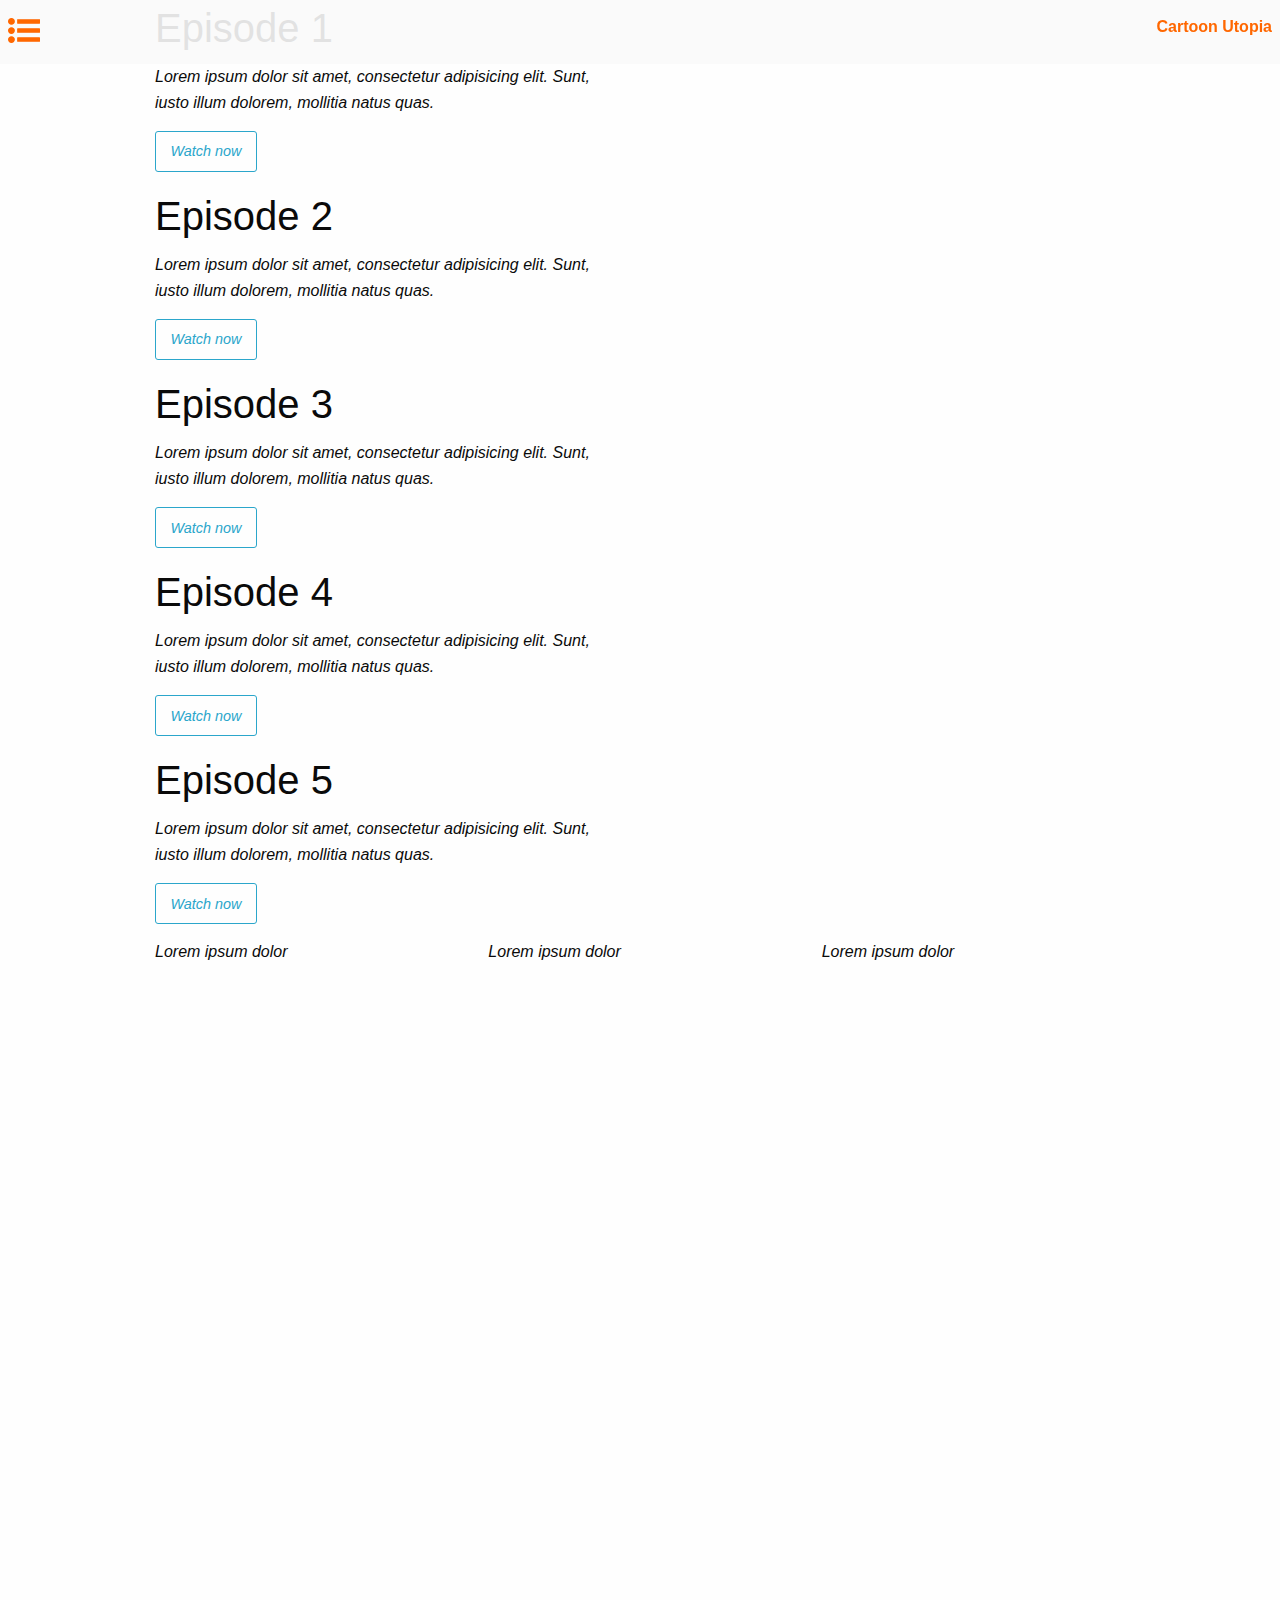
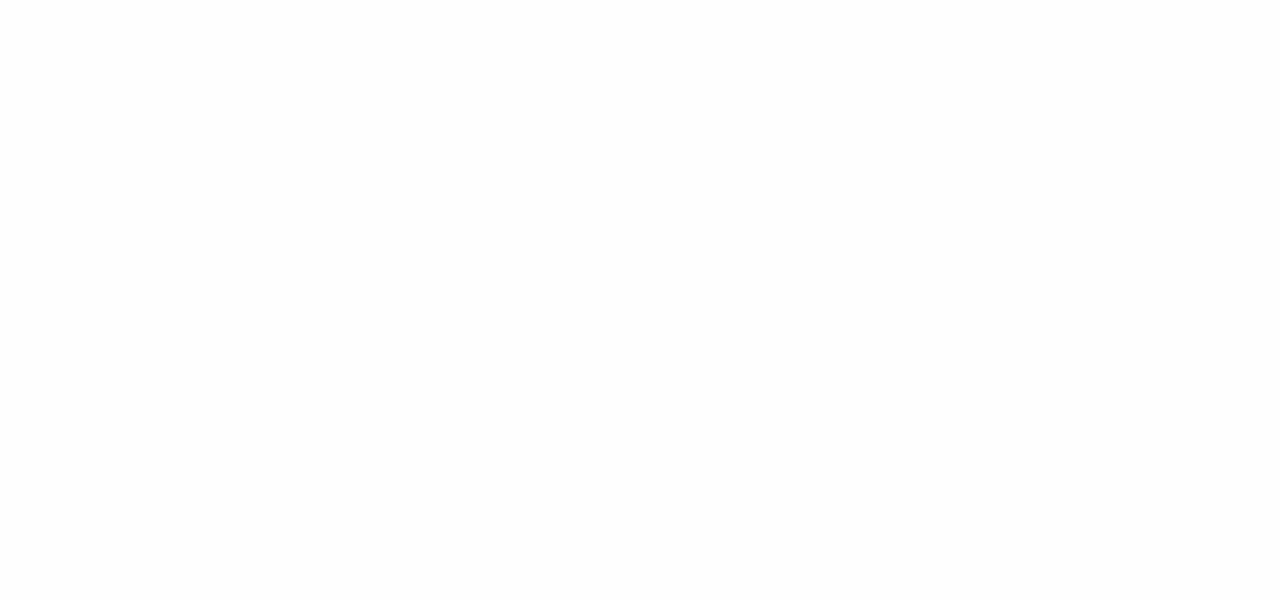
==== rockos-episodes.html @ d08cc119 "Initial Commit of all the files for project" ====
<!doctype html>
<html class="no-js" lang="en" dir="ltr">
  <head>
    <meta charset="utf-8">
    <meta http-equiv="x-ua-compatible" content="ie=edge">
    <meta name="viewport" content="width=device-width, initial-scale=1.0">
    <title>PETE & PETE</title>
    <link rel="stylesheet" href="css/foundation.css">
    <link rel="stylesheet" href="css/app.css">
    <link rel="stylesheet" href="css/home-styles.css">
    <link href="https://maxcdn.bootstrapcdn.com/font-awesome/4.7.0/css/font-awesome.min.css" rel="stylesheet" integrity="sha384-wvfXpqpZZVQGK6TAh5PVlGOfQNHSoD2xbE+QkPxCAFlNEevoEH3Sl0sibVcOQVnN" crossorigin="anonymous">
  </head>
  <div class="title-bar">
        <div class="title-bar-left">
          <!-- <button type="button" class="button" data-toggle="offCanvasLeft1">Open Left</button> -->
          <!-- <button class="menu-icon" type="button" data-transition="push" data-open="offCanvas"></button> -->
          <i class="fa fa-list-ul fa-2x" type="button" data-transition="push" data-open="offCanvas" aria-hidden="true"></i>
          <span class="title-bar-title pull-right">Cartoon Utopia</span>
        </div>
    </div>
    <!-- end of title bar -->
    <div class="off-canvas position-left" id="offCanvas" data-transition="push" data-off-canvas>
      <!-- Your menu or Off-canvas content goes here -->
      <button class="close-button" aria-label="Close menu" type="button" data-close>
      <span aria-hidden="true">&times;</span>
    </button>
      <ul class="vertical dropdown menu" id="off-menu" data-dropdown-menu>
        <li><a href="index.html">HOME<i class="material-icons"</i></a></li>
         <hr>
          <li><a href="games.html">GAMES<i class="material-icons"</i></a></li>
         <hr>
          <li><a href="episodes.html">EPISODES<i class="material-icons"></i></a></li>
          <hr>
          <li><a href="radio.html">RADIO<i class="material-icons"></i></a></li>
          <hr>
          <li><a href="cool-stuff.html">COOL STUFF<i class="material-icons"></i></a></li>
      </ul>
    </div>
    <!--  end off off nav info -->
    <section class="row">
      <div class="row small-12 medium-12 large-12 column">
        <div class="small-12 medium-6 large-6 column">
          <h2>Episode 1</h2>
          <p>Lorem ipsum dolor sit amet, consectetur adipisicing elit. Sunt, iusto illum dolorem, mollitia natus quas.</p>
          <a href="about.html" class="hollow button">Watch now</a>
        </div>
        <div class="small-12 medium-6 large-6 pull-right column">
          <img src="http://via.placeholder.com/2600x800" alt="">
        </div>
      </div>
    </section>
<!-- end of episode section -->
<section class="row">
  <div class="row small-12 medium-12 large-12 column">
    <div class="small-12 medium-6 large-6 column">
      <h2>Episode 2</h2>
      <p>Lorem ipsum dolor sit amet, consectetur adipisicing elit. Sunt, iusto illum dolorem, mollitia natus quas.</p>
      <a href="about.html" class="hollow button">Watch now</a>
    </div>
    <div class="small-12 medium-6 large-6 pull-right column">
      <img src="http://via.placeholder.com/2600x800" alt="">
    </div>
  </div>
</section>
<!-- end of episode section -->
<section class="row">
  <div class="row small-12 medium-12 large-12 column">
    <div class="small-12 medium-6 large-6 column">
      <h2>Episode 3</h2>
      <p>Lorem ipsum dolor sit amet, consectetur adipisicing elit. Sunt, iusto illum dolorem, mollitia natus quas.</p>
      <a href="about.html" class="hollow button">Watch now</a>
    </div>
    <div class="small-12 medium-6 large-6 pull-right column">
      <img src="http://via.placeholder.com/2600x800" alt="">
    </div>
  </div>
</section>
<!-- end of episode section -->
<section class="row">
  <div class="row small-12 medium-12 large-12 column">
    <div class="small-12 medium-6 large-6 column">
      <h2>Episode 4</h2>
      <p>Lorem ipsum dolor sit amet, consectetur adipisicing elit. Sunt, iusto illum dolorem, mollitia natus quas.</p>
      <a href="about.html" class="hollow button">Watch now</a>
    </div>
    <div class="small-12 medium-6 large-6 pull-right column">
      <img src="http://via.placeholder.com/2600x800" alt="">
    </div>
  </div>
</section>
<!-- end of episode section -->
<section class="row">
  <div class="row small-12 medium-12 large-12 column">
    <div class="small-12 medium-6 large-6 column">
      <h2>Episode 5</h2>
      <p>Lorem ipsum dolor sit amet, consectetur adipisicing elit. Sunt, iusto illum dolorem, mollitia natus quas.</p>
      <a href="about.html" class="hollow button">Watch now</a>
    </div>
    <div class="small-12 medium-6 large-6 pull-right column">
      <img src="http://via.placeholder.com/2600x800" alt="">
    </div>
  </div>
</section>
<!-- end of episode section -->


  <div class="row">
    <div class="small-12 large-4 columns column-block ">Lorem ipsum dolor</div>
    <div class="small-12 large-4 columns column-block ">Lorem ipsum dolor</div>
    <div class="small-12 large-4 columns column-block ">Lorem ipsum dolor</div>
    </div>

    <!-- end of footer -->

    <script src="js/vendor/jquery.js"></script>
    <script src="js/vendor/what-input.js"></script>
    <script src="js/vendor/foundation.js"></script>
    <script src="js/app.js"></script>
  </body>
</html>
---- css/app.css ----
body {

min-height: 2500px;
}

.title-bar {

  height: 4rem;
  width: 100%;
  color: #ff6700;
  position: fixed;
  background-color: rgba(250, 250, 250, 0.9);
  margin-bottom: 2rem;
  z-index: 9542365657685;
}
---- css/home-styles.css ----
body {

  min-height: 2200px;

  /*-------type styles---------*/
    /* color: #ff6700;   */



  /*-------type styles---------*/
}

.introduction-banner {

    margin-left: auto;
    padding-top: 3rem;
    margin-right: auto;
    margin-top: auto;
    min-width: 100%;
    z-index: -3;
    background-size: cover;
    width: 100%;
    height: inherit;
}

.intro-banner-text {

    color: #ffffff;
    z-index: 1000;
    margin-top: -25rem;
    margin-left: 3rem;
    margin-bottom: auto;
    height: inherit;
    width: 100%;
    font-family: 'Hind', sans-serif;
    font-size: 10rem;
    line-height: 8rem;

}

.rock-img {

  display: inline-block;
  vertical-align: middle;
  max-width: 100%;
  height: auto;

}
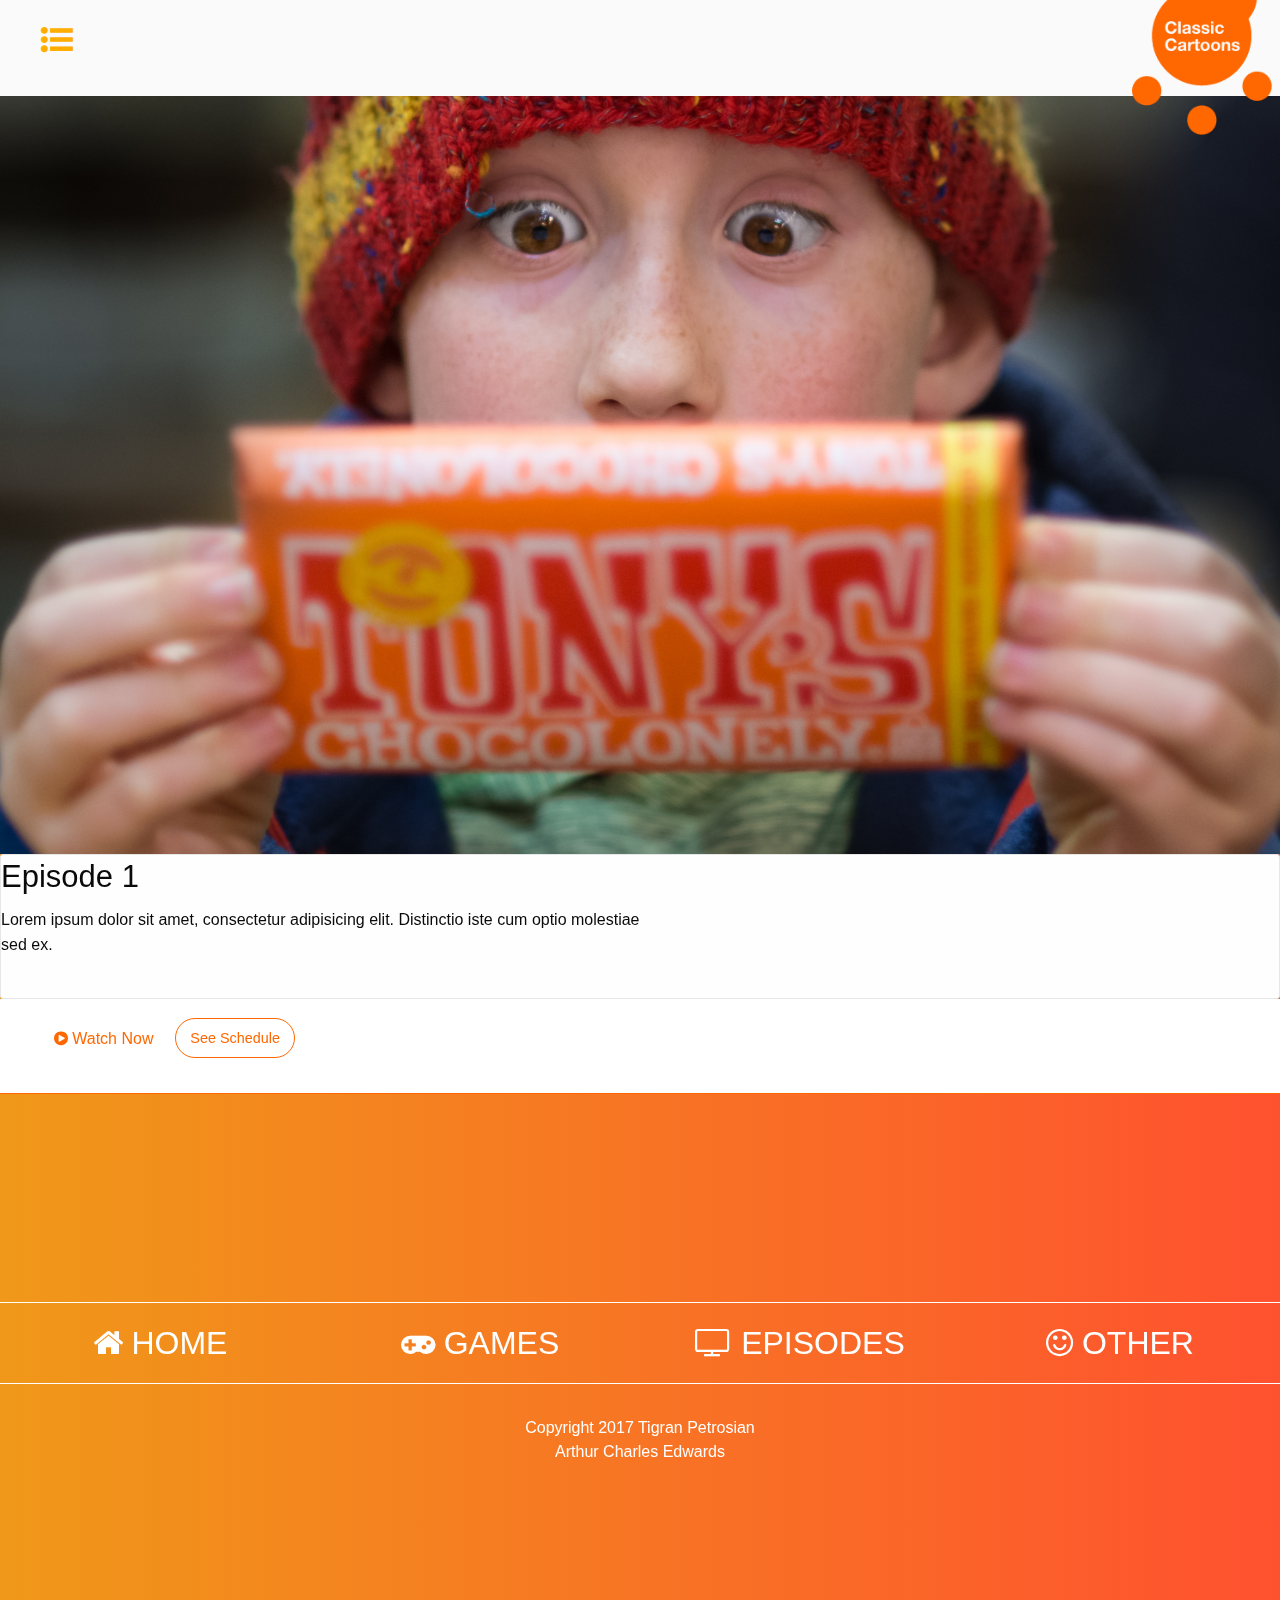
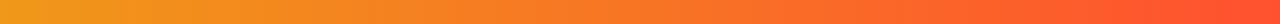
==== commit 54d199f6: "Added Animations and espisode page started" ====
--- a/rockos-episodes.html
+++ b/rockos-episodes.html
@@ -1,120 +1,85 @@
 <!doctype html>
 <html class="no-js" lang="en" dir="ltr">
-  <head>
-    <meta charset="utf-8">
-    <meta http-equiv="x-ua-compatible" content="ie=edge">
-    <meta name="viewport" content="width=device-width, initial-scale=1.0">
-    <title>PETE & PETE</title>
-    <link rel="stylesheet" href="css/foundation.css">
-    <link rel="stylesheet" href="css/app.css">
-    <link rel="stylesheet" href="css/home-styles.css">
-    <link href="https://maxcdn.bootstrapcdn.com/font-awesome/4.7.0/css/font-awesome.min.css" rel="stylesheet" integrity="sha384-wvfXpqpZZVQGK6TAh5PVlGOfQNHSoD2xbE+QkPxCAFlNEevoEH3Sl0sibVcOQVnN" crossorigin="anonymous">
-  </head>
-  <div class="title-bar">
-        <div class="title-bar-left">
-          <!-- <button type="button" class="button" data-toggle="offCanvasLeft1">Open Left</button> -->
-          <!-- <button class="menu-icon" type="button" data-transition="push" data-open="offCanvas"></button> -->
-          <i class="fa fa-list-ul fa-2x" type="button" data-transition="push" data-open="offCanvas" aria-hidden="true"></i>
-          <span class="title-bar-title pull-right">Cartoon Utopia</span>
-        </div>
-    </div>
-    <!-- end of title bar -->
-    <div class="off-canvas position-left" id="offCanvas" data-transition="push" data-off-canvas>
+   <head>
+      <meta charset="utf-8">
+      <meta http-equiv="x-ua-compatible" content="ie=edge">
+      <meta name="viewport" content="width=device-width, initial-scale=1.0">
+      <title>PETE & PETE</title>
+      <link rel="stylesheet" href="css/foundation.css">
+      <link rel="stylesheet" href="css/animate.css">
+      <link rel="stylesheet" href="css/app.css">
+      <link rel="stylesheet" href="css/home-styles.css">
+      <link href="https://maxcdn.bootstrapcdn.com/font-awesome/4.7.0/css/font-awesome.min.css" rel="stylesheet" integrity="sha384-wvfXpqpZZVQGK6TAh5PVlGOfQNHSoD2xbE+QkPxCAFlNEevoEH3Sl0sibVcOQVnN" crossorigin="anonymous">
+      <link href="https://fonts.googleapis.com/css?family=Hind:700" rel="stylesheet">
+   </head>
+   <div class="title-bar">
+      <div class="title-bar-left">
+         <i class="fa fa-list-ul menu-logo warning button clear fa-2x" value="button" data-transition="push" data-open="offCanvas" aria-hidden="true"></i>
+
+      </div>
+      <div class="title-bar-right">
+         <span class="title-bar-title float-right"><img class="logo-style" src="img/cartoon-logo-orange.png" alt=""></span>
+      </div>
+   </div>
+   <!-- end of title bar -->
+   <div class="off-canvas position-left off-index" id="offCanvas" data-transition="push" data-off-canvas>
       <!-- Your menu or Off-canvas content goes here -->
       <button class="close-button" aria-label="Close menu" type="button" data-close>
       <span aria-hidden="true">&times;</span>
-    </button>
+      </button>
       <ul class="vertical dropdown menu" id="off-menu" data-dropdown-menu>
-        <li><a href="index.html">HOME<i class="material-icons"</i></a></li>
-         <hr>
-          <li><a href="games.html">GAMES<i class="material-icons"</i></a></li>
-         <hr>
-          <li><a href="episodes.html">EPISODES<i class="material-icons"></i></a></li>
-          <hr>
-          <li><a href="radio.html">RADIO<i class="material-icons"></i></a></li>
-          <hr>
-          <li><a href="cool-stuff.html">COOL STUFF<i class="material-icons"></i></a></li>
+        <li class="offnav-link-styles"><img class="" src="img/cartoon-logo-orange.png" alt=""></li>
+        <br>
+         <li class="offnav-link-styles"><a href="index.html" class="offnav-link-styles"><i class="fa fa-home fa-2x" aria-hidden="true"></i>&nbsp HOME</a></li>
+         <br>
+         <li class="offnav-link-styles"><a href="games.html" class="offnav-link-styles"><i class="fa fa-gamepad fa-2x" aria-hidden="true"></i>&nbsp GAMES</a></li>
+         <br>
+         <li class="offnav-link-styles"><a href="episodes.html" class="offnav-link-styles"> <i class="fa fa-television fa-2x" aria-hidden="true"></i>&nbsp EPISODES</a></li>
+         <br>
+         <li class="offnav-link-styles"><a href="radio.html" class="offnav-link-styles"><i class="fa fa-headphones fa-2x" aria-hidden="true"></i>&nbsp RADIO</a></li>
+         <br>
+         <li class="offnav-link-styles"><a href="cool-stuff.html" class="offnav-link-styles"><i class="fa fa-smile-o fa-2x" aria-hidden="true"></i>&nbsp COOL STUFF</a></li>
       </ul>
-    </div>
-    <!--  end off off nav info -->
-    <section class="row">
-      <div class="row small-12 medium-12 large-12 column">
-        <div class="small-12 medium-6 large-6 column">
-          <h2>Episode 1</h2>
-          <p>Lorem ipsum dolor sit amet, consectetur adipisicing elit. Sunt, iusto illum dolorem, mollitia natus quas.</p>
-          <a href="about.html" class="hollow button">Watch now</a>
+   </div>
+   <!--  end off off nav info -->
+   <div class="off-canvas-content" data-off-canvas-content>
+    <div class="small-12 medium-12 large-12">
+        <img src="img/pete-wright-185399.jpg" alt="">
+    </div><!-- end of  banner -->
+
+    <div class="small-12 medium-12 large-12 card">
+        <div class="small-12 medium-6 large-6">
+           <h3>Episode 1</h3>
+           <p>Lorem ipsum dolor sit amet, consectetur adipisicing elit. Distinctio iste cum optio molestiae sed ex.</p>
+        </div><!-- Actions -->
+        <div class="small-12 medium-6 large-6">
+          <img src="" alt="">
         </div>
-        <div class="small-12 medium-6 large-6 pull-right column">
-          <img src="http://via.placeholder.com/2600x800" alt="">
-        </div>
+    </div><!-- end of  banner -->
+    <div class="small-12 medium-12 large-12 card-section card-action-styles">
+      <div class="button-placement">
+        <a href="about.html" class="button clear secondary" id="orange-btn-styles"><i class="fa fa-play-circle" aria-hidden="true"></i> Watch Now</a>
+        <a href="about.html" class="hollow button" id="outline-schedule-style">See Schedule</a>
       </div>
-    </section>
-<!-- end of episode section -->
-<section class="row">
-  <div class="row small-12 medium-12 large-12 column">
-    <div class="small-12 medium-6 large-6 column">
-      <h2>Episode 2</h2>
-      <p>Lorem ipsum dolor sit amet, consectetur adipisicing elit. Sunt, iusto illum dolorem, mollitia natus quas.</p>
-      <a href="about.html" class="hollow button">Watch now</a>
-    </div>
-    <div class="small-12 medium-6 large-6 pull-right column">
-      <img src="http://via.placeholder.com/2600x800" alt="">
-    </div>
-  </div>
-</section>
-<!-- end of episode section -->
-<section class="row">
-  <div class="row small-12 medium-12 large-12 column">
-    <div class="small-12 medium-6 large-6 column">
-      <h2>Episode 3</h2>
-      <p>Lorem ipsum dolor sit amet, consectetur adipisicing elit. Sunt, iusto illum dolorem, mollitia natus quas.</p>
-      <a href="about.html" class="hollow button">Watch now</a>
-    </div>
-    <div class="small-12 medium-6 large-6 pull-right column">
-      <img src="http://via.placeholder.com/2600x800" alt="">
-    </div>
-  </div>
-</section>
-<!-- end of episode section -->
-<section class="row">
-  <div class="row small-12 medium-12 large-12 column">
-    <div class="small-12 medium-6 large-6 column">
-      <h2>Episode 4</h2>
-      <p>Lorem ipsum dolor sit amet, consectetur adipisicing elit. Sunt, iusto illum dolorem, mollitia natus quas.</p>
-      <a href="about.html" class="hollow button">Watch now</a>
-    </div>
-    <div class="small-12 medium-6 large-6 pull-right column">
-      <img src="http://via.placeholder.com/2600x800" alt="">
-    </div>
-  </div>
-</section>
-<!-- end of episode section -->
-<section class="row">
-  <div class="row small-12 medium-12 large-12 column">
-    <div class="small-12 medium-6 large-6 column">
-      <h2>Episode 5</h2>
-      <p>Lorem ipsum dolor sit amet, consectetur adipisicing elit. Sunt, iusto illum dolorem, mollitia natus quas.</p>
-      <a href="about.html" class="hollow button">Watch now</a>
-    </div>
-    <div class="small-12 medium-6 large-6 pull-right column">
-      <img src="http://via.placeholder.com/2600x800" alt="">
-    </div>
-  </div>
-</section>
-<!-- end of episode section -->
-
-
-  <div class="row">
-    <div class="small-12 large-4 columns column-block ">Lorem ipsum dolor</div>
-    <div class="small-12 large-4 columns column-block ">Lorem ipsum dolor</div>
-    <div class="small-12 large-4 columns column-block ">Lorem ipsum dolor</div>
     </div>
 
-    <!-- end of footer -->
+   <div class="footer-styles ">
+      <div class="small-12 medium-3 large-3 card-section columns footer-text-styles type-styles text-center"> <i class="fa fa-home" aria-hidden="true"></i> HOME</div>
+      <div class="small-12 medium-3 large-3 card-section columns footer-text-styles type-styles text-center"> <i class="fa fa-gamepad" aria-hidden="true"></i> GAMES</div>
+      <div class="small-12 medium-3 large-3 card-section columns footer-text-styles type-styles text-center"> <i class="fa fa-television" aria-hidden="true"></i> EPISODES</div>
+      <div class="small-12 medium-3 large-3 card-section columns footer-text-styles type-styles text-center"> <i class="fa fa-smile-o" aria-hidden="true"></i> OTHER</div>
+      <div class="small-12 medium-12 large-12 copyright-style text-center">Copyright 2017 Tigran Petrosian <br>Arthur Charles Edwards</div>
+   </div><!-- end of footer -->
 
-    <script src="js/vendor/jquery.js"></script>
-    <script src="js/vendor/what-input.js"></script>
-    <script src="js/vendor/foundation.js"></script>
-    <script src="js/app.js"></script>
-  </body>
+   </div>
+
+   <script src="js/vendor/jquery.js"></script>
+   <script src="js/vendor/what-input.js"></script>
+   <script src="js/vendor/foundation.js"></script>
+   <script src="js/app.js"></script>
+   <script src="js/wow.min.js"></script>
+             <script>
+             new WOW().init();
+             </script>
+   </body>
 </html>
--- a/css/app.css
+++ b/css/app.css
@@ -1,15 +1,132 @@
 body {
 
-min-height: 2500px;
+background: #FF512F;  /* fallback for old browsers */
+background: -webkit-linear-gradient(to right, #F09819, #FF512F);  /* Chrome 10-25, Safari 5.1-6 */
+background: linear-gradient(to right, #F09819, #FF512F); /* W3C, IE 10+/ Edge, Firefox 16+, Chrome 26+, Opera 12+, Safari 7+ */
+
 }
+
+.wow { visibility: hidden; }
 
 .title-bar {
 
-  height: 4rem;
+  top: 0;
+  height: 6rem;
   width: 100%;
   color: #ff6700;
   position: fixed;
-  background-color: rgba(250, 250, 250, 0.9);
+  background-color: rgba(250, 250, 250, 5.0);
   margin-bottom: 2rem;
-  z-index: 9542365657685;
+  z-index: 3004645;
 }
+
+.title-bar-title {
+
+}
+
+.menu-logo {
+  top: 1rem;
+
+}
+
+.logo-style {
+
+   width: 140px;
+   position: relative;
+
+
+}
+
+#off-menu {
+background-color: #ffffff;
+color:;
+z-index: 3;
+margin-top: 4rem;
+
+}
+
+#offCanvas {
+
+  z-index: 6000000000;
+  background-color: #ffffff;
+
+}
+
+.offnav-link-styles {
+
+     color: #777777;
+}
+
+.offnav-link-styles:hover {
+
+     color: #ff6700;
+
+}
+
+.fa-list-ul {
+
+    display: flex;
+    justify-content: flex-start;
+    align-items: flex-end;
+    align-self: center;
+    margin-top: : 1rem;
+
+}
+
+.search-form-place-form {
+
+    position:fixed;
+    margin-left: auto;
+    margin-right: auto;
+    width:100%;
+    top:0.5rem;
+    right:6.5rem;
+
+}
+
+.footer-styles {
+  /*display: flex;
+  justify-content: ;
+  align-items: center;*/
+  /*background-color: #ffffff;*/
+  height: 15rem;
+  width: 100%;
+  color:#ffffff;
+  height: inherit;
+  margin-bottom: 2rem;
+  padding-top: 8rem;
+  padding-bottom: 8rem;
+  margin-bottom: 2rem;
+}
+
+.footer-text-styles {
+
+  border-top: 1px solid #fff;
+  border-bottom: 1px solid #fff;
+  font-size: 2rem;
+  margin-bottom: 2rem;
+  color:#ffffff;
+
+
+}
+
+.type-styles {
+
+   color:#ffffff;
+
+}
+
+.type-styles:hover {
+
+   color:#333333;
+   cursor: pointer;
+
+}
+
+.copyright-style {
+
+  margin-top: 2rem;
+
+
+
+}
--- a/css/home-styles.css
+++ b/css/home-styles.css
@@ -1,40 +1,26 @@
 body {
 
-  min-height: 2200px;
+  /*min-height: 2200px;*/
 
   /*-------type styles---------*/
     /* color: #ff6700;   */
 
-
+/*font-family: 'Hind', sans-serif;*/
 
   /*-------type styles---------*/
 }
 
-.introduction-banner {
+#introduction-banner {
 
+    background-size: cover;
     margin-left: auto;
-    padding-top: 3rem;
     margin-right: auto;
-    margin-top: auto;
+    position: relative;
+    margin-top: 5rem;
+    height: auto;
     min-width: 100%;
     z-index: -3;
     background-size: cover;
-    width: 100%;
-    height: inherit;
-}
-
-.intro-banner-text {
-
-    color: #ffffff;
-    z-index: 1000;
-    margin-top: -25rem;
-    margin-left: 3rem;
-    margin-bottom: auto;
-    height: inherit;
-    width: 100%;
-    font-family: 'Hind', sans-serif;
-    font-size: 10rem;
-    line-height: 8rem;
 
 }
 
@@ -43,6 +29,112 @@
   display: inline-block;
   vertical-align: middle;
   max-width: 100%;
+  min-height: inherit;
   height: auto;
 
 }
+
+.classic-cartoon {
+
+  margin-top: 6rem;
+}
+
+
+.intro-banner-text {
+
+    color: #ffffff;
+    z-index: 20;
+    margin-top: -12rem;
+    /*margin-left: 1rem;*/
+    padding-top: .2rem;
+    margin-bottom: auto;
+    position: absolute;
+    height: inherit;
+    width: inherit;
+    font-family: 'Hind', sans-serif;
+    /*font-size: 3.2rem;*/
+    line-height:4.5rem;
+    justify-content: center;
+    align-items: center;
+    display: flex;
+
+}
+
+.banner-text {
+
+    height: inherit;
+    position: relative;
+    margin-bottom: auto;
+    display: flex;
+    align-items: center;
+    top: -6rem;
+
+}
+
+.card {
+
+      margin-bottom: 0rem;
+}
+
+.card-action-styles {
+
+     background-color: #ffffff;
+     border-bottom: 1px solid #ff6700;
+     margin-bottom: 5rem;
+
+}
+
+.card-action-styles-mini {
+
+     background-color: #ffffff;
+     /*border-bottom: 1px solid #ff6700;
+     border-top: 1px solid #ff6700;*/
+     font-size: 0.9rem;
+     text-align: left;
+}
+
+.button-placement {
+
+  margin-left: 1.3rem;
+  height: inherit;
+
+}
+
+#orange-btn-styles {
+
+  font-size: 1rem;
+  color: #ff6700 !important;
+
+}
+
+#outline-schedule-style {
+
+      border-radius: 26px;
+      border: 1px solid #ff6700;
+      color: #ff6700;
+
+}
+
+#outline-showbutton-style {
+
+      border-radius: 26px;
+      border: 3px solid #ffffff;
+      color: #ffffff;
+
+}
+
+#outline-showbutton-style2 {
+
+      border-radius: 24px;
+      border: 3px solid #ffffff;
+      color: #ffffff;
+      font-size: 4rem;
+
+}
+
+#banner-button-text {
+
+    font-size: 2.5rem;
+    color: #ffffff;
+
+}
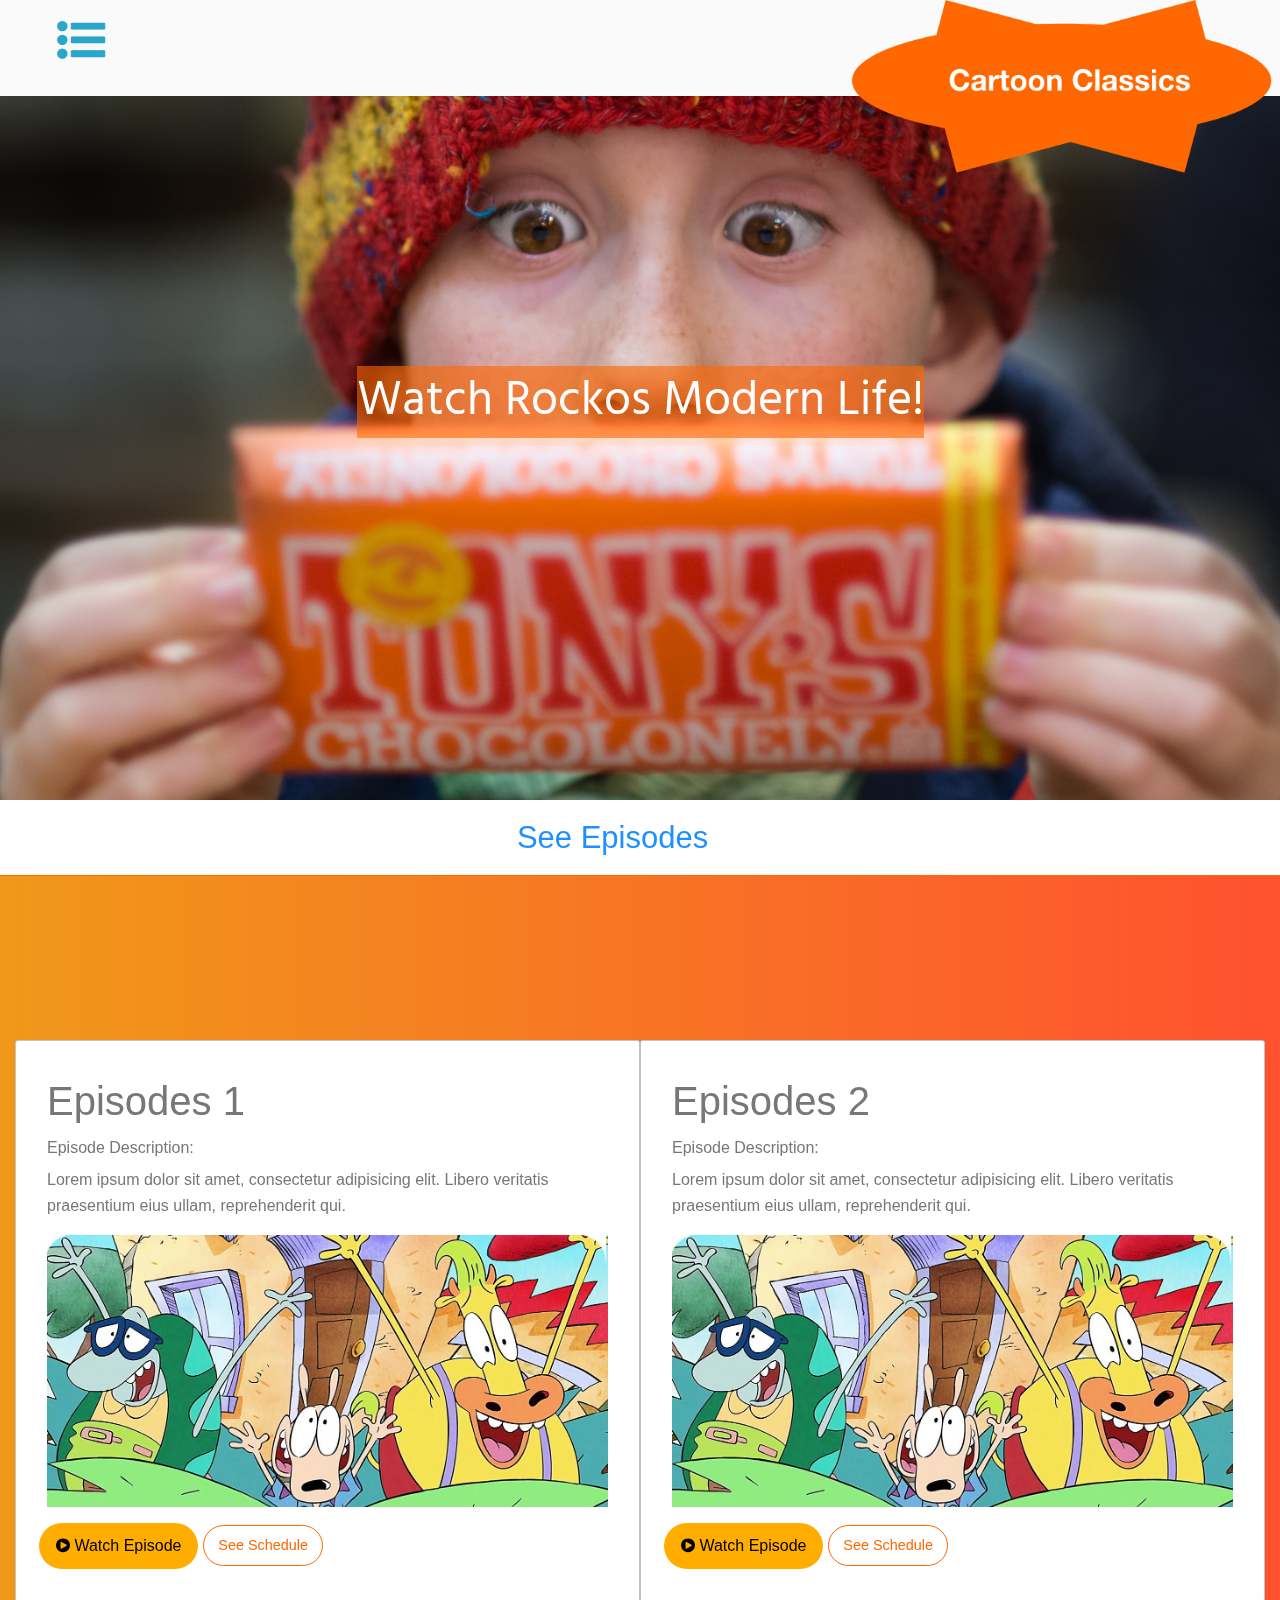
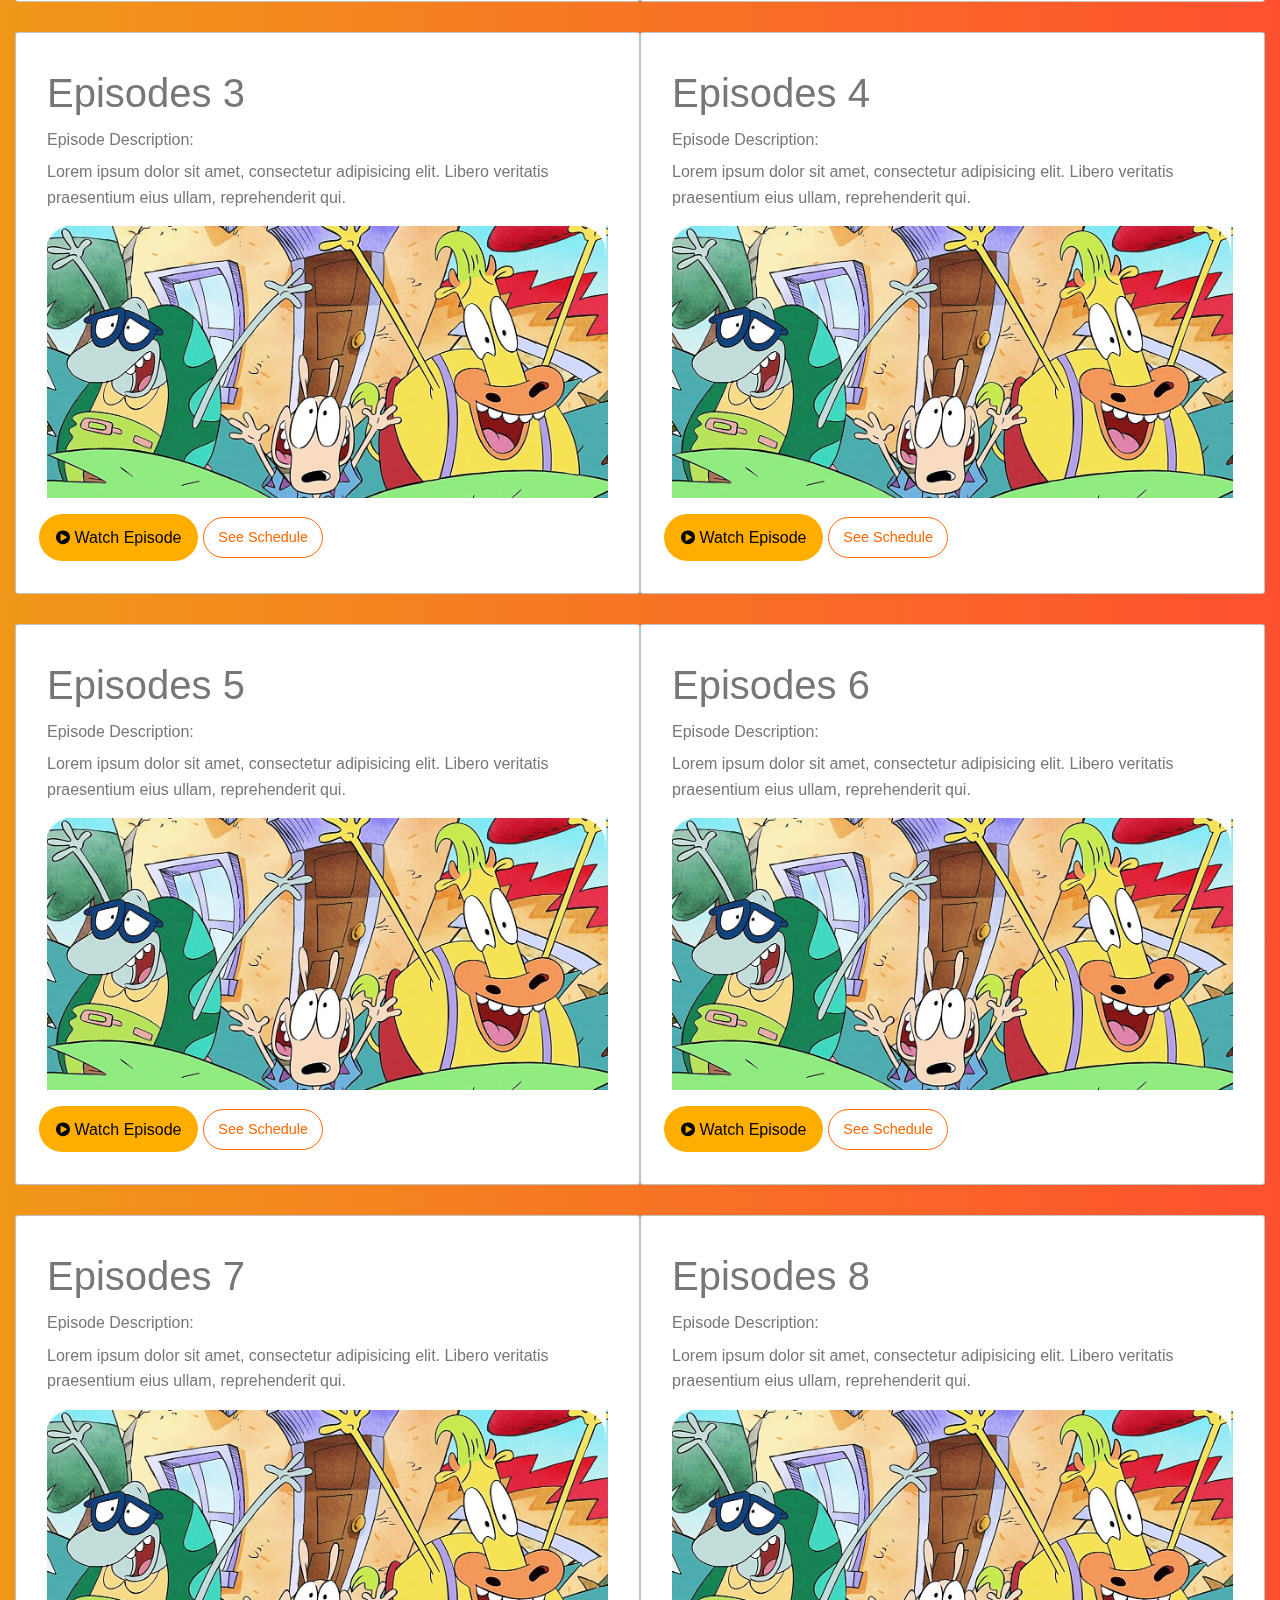
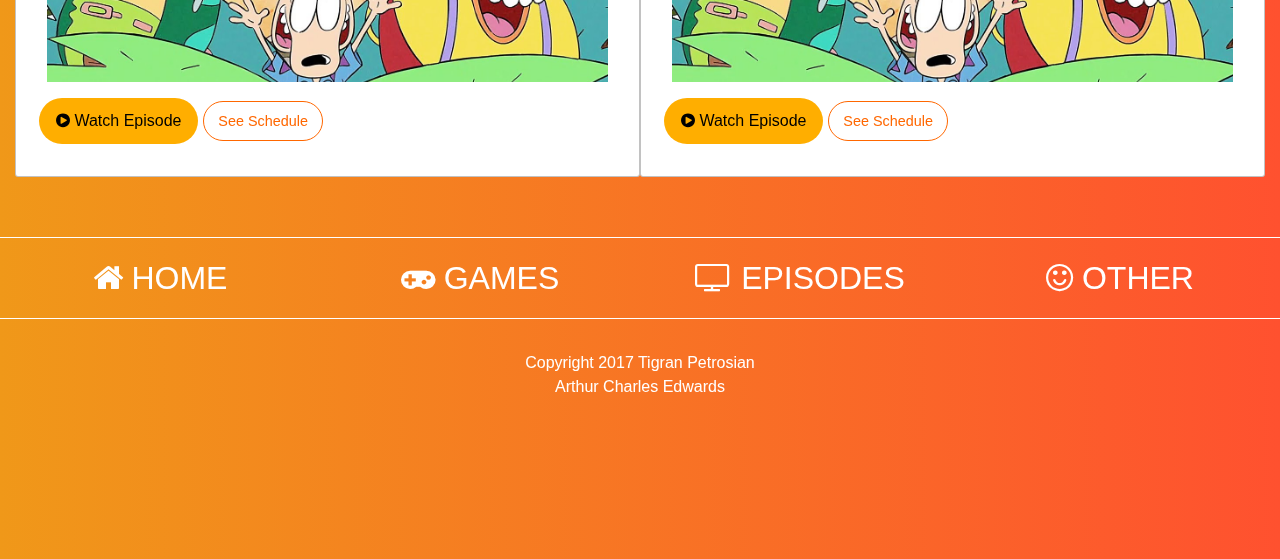
==== commit 361b86b6: "Added Styles to homepage and Rocko episode page" ====
--- a/rockos-episodes.html
+++ b/rockos-episodes.html
@@ -13,12 +13,12 @@
       <link href="https://fonts.googleapis.com/css?family=Hind:700" rel="stylesheet">
    </head>
    <div class="title-bar">
-      <div class="title-bar-left">
-         <i class="fa fa-list-ul menu-logo warning button clear fa-2x" value="button" data-transition="push" data-open="offCanvas" aria-hidden="true"></i>
+     <div class="title-bar-left">
+        <i class="fa fa-list-ul fa-3x menu-logo primary button clear fa-2x" value="button" data-transition="push" data-open="offCanvas" aria-hidden="true"></i>
 
-      </div>
-      <div class="title-bar-right">
-         <span class="title-bar-title float-right"><img class="logo-style" src="img/cartoon-logo-orange.png" alt=""></span>
+     </div>
+      <div class="title-bar-right wow slideInDown" data-wow-duration="0.9s" data-wow-delay="0.8s">
+         <span class="title-bar-title float-right"><img class="logo-style" src="img/Cartoon-final-logo-2.png" alt=""></span>
       </div>
    </div>
    <!-- end of title bar -->
@@ -28,7 +28,7 @@
       <span aria-hidden="true">&times;</span>
       </button>
       <ul class="vertical dropdown menu" id="off-menu" data-dropdown-menu>
-        <li class="offnav-link-styles"><img class="" src="img/cartoon-logo-orange.png" alt=""></li>
+        <li class="offnav-link-styles"><img class="" src="img/Cartoon-final-logo-2.png" alt=""></li>
         <br>
          <li class="offnav-link-styles"><a href="index.html" class="offnav-link-styles"><i class="fa fa-home fa-2x" aria-hidden="true"></i>&nbsp HOME</a></li>
          <br>
@@ -43,25 +43,131 @@
    </div>
    <!--  end off off nav info -->
    <div class="off-canvas-content" data-off-canvas-content>
-    <div class="small-12 medium-12 large-12">
-        <img src="img/pete-wright-185399.jpg" alt="">
-    </div><!-- end of  banner -->
+     <div class=" small-12 medium-12 large-12 classic-cartoon Rockos-banner">
 
-    <div class="small-12 medium-12 large-12 card">
-        <div class="small-12 medium-6 large-6">
-           <h3>Episode 1</h3>
-           <p>Lorem ipsum dolor sit amet, consectetur adipisicing elit. Distinctio iste cum optio molestiae sed ex.</p>
-        </div><!-- Actions -->
-        <div class="small-12 medium-6 large-6">
-          <img src="" alt="">
+        <h1 class="intro-banner-text wow fadeInRight" data-wow-duration="0.9s" data-wow-delay="1.2s"><span class="text-bg"> Watch Rockos Modern Life!</span></h1>
+        <div class="card-section card-action-styles column-block">
+           <h3 class="banner-section-below text-center"> See Episodes &nbsp <i class="fa fa-arrow-down wow fadeOutDown" data-wow-duration="1.9s" data-wow-offset="200"  data-wow-iteration="10" aria-hidden="true"></i> </h3>
         </div>
-    </div><!-- end of  banner -->
-    <div class="small-12 medium-12 large-12 card-section card-action-styles">
-      <div class="button-placement">
-        <a href="about.html" class="button clear secondary" id="orange-btn-styles"><i class="fa fa-play-circle" aria-hidden="true"></i> Watch Now</a>
-        <a href="about.html" class="hollow button" id="outline-schedule-style">See Schedule</a>
-      </div>
-    </div>
+     </div>   <!-- end of the banner  -------------------------------------------------->
+
+
+         <div class=" small-12 medium-12 large-12 column column-block">
+           <div class="small-12 medium-6 large-6 episode-block column column-block callout">
+                <div class="card-section mini-text">
+                  <h2>Episodes 1</h2>
+                  <h6>Episode Description:</h6>
+                  <p>Lorem ipsum dolor sit amet, consectetur adipisicing elit. Libero veritatis praesentium eius ullam, reprehenderit qui.</p>
+                  <div class=" small-12 medium-12 large-12 column mini-banner-style ">
+                      <!-- <img src="img/rocko-banner03.jpg"> -->
+                  </div>
+                </div>
+                <div class=" button-placement medium-6 large-6">
+                  <a href="about.html" class="button warning secondary" id="orange-btn-styles02"><i class="fa fa-play-circle" aria-hidden="true"></i> Watch Episode</a>
+                  <a href="about.html" class="button hollow " id="outline-schedule-style02">See Schedule</a>
+                </div>
+            </div> <!---End of espisode card --------------------------------------------->
+            <div class="small-12 medium-6 large-6 episode-block column column-block callout">
+                 <div class="card-section mini-text">
+                   <h2>Episodes 2</h2>
+                   <h6>Episode Description:</h6>
+                   <p>Lorem ipsum dolor sit amet, consectetur adipisicing elit. Libero veritatis praesentium eius ullam, reprehenderit qui.</p>
+                   <div class=" small-12 medium-12 large-12 column mini-banner-style ">
+                       <!-- <img src="img/rocko-banner03.jpg"> -->
+                   </div>
+                 </div>
+                 <div class=" button-placement medium-6 large-6">
+                   <a href="about.html" class="button warning secondary" id="orange-btn-styles02"><i class="fa fa-play-circle" aria-hidden="true"></i> Watch Episode</a>
+                   <a href="about.html" class="button hollow " id="outline-schedule-style02">See Schedule</a>
+                 </div>
+             </div> <!---End of espisode card --------------------------------------------->
+             <div class="small-12 medium-6 large-6 episode-block column column-block callout">
+                  <div class="card-section mini-text">
+                    <h2>Episodes 3</h2>
+                    <h6>Episode Description:</h6>
+                    <p>Lorem ipsum dolor sit amet, consectetur adipisicing elit. Libero veritatis praesentium eius ullam, reprehenderit qui.</p>
+                    <div class=" small-12 medium-12 large-12 column mini-banner-style ">
+                        <!-- <img src="img/rocko-banner03.jpg"> -->
+                    </div>
+                  </div>
+                  <div class=" button-placement medium-6 large-6">
+                    <a href="about.html" class="button warning secondary" id="orange-btn-styles02"><i class="fa fa-play-circle" aria-hidden="true"></i> Watch Episode</a>
+                    <a href="about.html" class="button hollow " id="outline-schedule-style02">See Schedule</a>
+                  </div>
+              </div> <!---End of espisode card --------------------------------------------->
+              <div class="small-12 medium-6 large-6 episode-block column column-block callout">
+                   <div class="card-section mini-text">
+                     <h2>Episodes 4</h2>
+                     <h6>Episode Description:</h6>
+                     <p>Lorem ipsum dolor sit amet, consectetur adipisicing elit. Libero veritatis praesentium eius ullam, reprehenderit qui.</p>
+                     <div class=" small-12 medium-12 large-12 column mini-banner-style ">
+                         <!-- <img src="img/rocko-banner03.jpg"> -->
+                     </div>
+                   </div>
+                   <div class=" button-placement medium-6 large-6">
+                     <a href="about.html" class="button warning secondary" id="orange-btn-styles02"><i class="fa fa-play-circle" aria-hidden="true"></i> Watch Episode</a>
+                     <a href="about.html" class="button hollow " id="outline-schedule-style02">See Schedule</a>
+                   </div>
+               </div> <!---End of espisode card --------------------------------------------->
+               <div class="small-12 medium-6 large-6 episode-block column column-block callout">
+                    <div class="card-section mini-text">
+                      <h2>Episodes 5</h2>
+                      <h6>Episode Description:</h6>
+                      <p>Lorem ipsum dolor sit amet, consectetur adipisicing elit. Libero veritatis praesentium eius ullam, reprehenderit qui.</p>
+                      <div class=" small-12 medium-12 large-12 column mini-banner-style ">
+                          <!-- <img src="img/rocko-banner03.jpg"> -->
+                      </div>
+                    </div>
+                    <div class=" button-placement medium-6 large-6">
+                      <a href="about.html" class="button warning secondary" id="orange-btn-styles02"><i class="fa fa-play-circle" aria-hidden="true"></i> Watch Episode</a>
+                      <a href="about.html" class="button hollow " id="outline-schedule-style02">See Schedule</a>
+                    </div>
+                </div> <!---End of espisode card --------------------------------------------->
+                <div class="small-12 medium-6 large-6 episode-block column column-block callout">
+                     <div class="card-section mini-text">
+                       <h2>Episodes 6</h2>
+                       <h6>Episode Description:</h6>
+                       <p>Lorem ipsum dolor sit amet, consectetur adipisicing elit. Libero veritatis praesentium eius ullam, reprehenderit qui.</p>
+                       <div class=" small-12 medium-12 large-12 column mini-banner-style ">
+                           <!-- <img src="img/rocko-banner03.jpg"> -->
+                       </div>
+                     </div>
+                     <div class=" button-placement medium-6 large-6">
+                       <a href="about.html" class="button warning secondary" id="orange-btn-styles02"><i class="fa fa-play-circle" aria-hidden="true"></i> Watch Episode</a>
+                       <a href="about.html" class="button hollow " id="outline-schedule-style02">See Schedule</a>
+                     </div>
+                 </div> <!---End of espisode card --------------------------------------------->
+                 <div class="small-12 medium-6 large-6 episode-block column column-block callout">
+                      <div class="card-section mini-text">
+                        <h2>Episodes 7</h2>
+                        <h6>Episode Description:</h6>
+                        <p>Lorem ipsum dolor sit amet, consectetur adipisicing elit. Libero veritatis praesentium eius ullam, reprehenderit qui.</p>
+                        <div class=" small-12 medium-12 large-12 column mini-banner-style ">
+                            <!-- <img src="img/rocko-banner03.jpg"> -->
+                        </div>
+                      </div>
+                      <div class=" button-placement medium-6 large-6">
+                        <a href="about.html" class="button warning secondary" id="orange-btn-styles02"><i class="fa fa-play-circle" aria-hidden="true"></i> Watch Episode</a>
+                        <a href="about.html" class="button hollow " id="outline-schedule-style02">See Schedule</a>
+                      </div>
+                  </div> <!---End of espisode card --------------------------------------------->
+                  <div class="small-12 medium-6 large-6 episode-block column column-block callout">
+                       <div class="card-section mini-text">
+                         <h2>Episodes 8</h2>
+                         <h6>Episode Description:</h6>
+                         <p>Lorem ipsum dolor sit amet, consectetur adipisicing elit. Libero veritatis praesentium eius ullam, reprehenderit qui.</p>
+                         <div class=" small-12 medium-12 large-12 column mini-banner-style ">
+                             <!-- <img src="img/rocko-banner03.jpg"> -->
+                         </div>
+                       </div>
+                       <div class=" button-placement medium-6 large-6">
+                         <a href="about.html" class="button warning secondary" id="orange-btn-styles02"><i class="fa fa-play-circle" aria-hidden="true"></i> Watch Episode</a>
+                         <a href="about.html" class="button hollow " id="outline-schedule-style02">See Schedule</a>
+                       </div>
+                   </div> <!---End of espisode card --------------------------------------------->
+         </div>
+         <!-- end of episode container -->
+
 
    <div class="footer-styles ">
       <div class="small-12 medium-3 large-3 card-section columns footer-text-styles type-styles text-center"> <i class="fa fa-home" aria-hidden="true"></i> HOME</div>
--- a/css/app.css
+++ b/css/app.css
@@ -21,17 +21,18 @@
 }
 
 .title-bar-title {
+  margin-top: 4.8rem;
 
 }
 
 .menu-logo {
-  top: 1rem;
+  top: 2.7rem;
 
 }
 
 .logo-style {
 
-   width: 140px;
+   width: 420px;
    position: relative;
 
 
@@ -69,7 +70,7 @@
     justify-content: flex-start;
     align-items: flex-end;
     align-self: center;
-    margin-top: : 1rem;
+    margin-top: : 1.7rem;
 
 }
 
--- a/css/home-styles.css
+++ b/css/home-styles.css
@@ -39,6 +39,32 @@
   margin-top: 6rem;
 }
 
+.classic-banner-homepage {
+
+   background-image: url(../img/nick-classics.jpg);
+   background-size: cover;
+   height: 50rem;
+   margin-bottom: 15rem;
+   margin-top: 12rem;
+}
+
+.summer-banner-homepage {
+
+  background-image: url(../img/splash.jpg);
+  background-size: cover;
+  height: 50rem;
+  margin-bottom: 25rem;
+
+}
+
+.newgame-banner-homepage {
+
+  background-image: url(../img/mystery-ball.jpg);
+  background-size: cover;
+  height: 50rem;
+  margin-bottom: 15rem;
+
+}
 
 .intro-banner-text {
 
@@ -48,7 +74,6 @@
     /*margin-left: 1rem;*/
     padding-top: .2rem;
     margin-bottom: auto;
-    position: absolute;
     height: inherit;
     width: inherit;
     font-family: 'Hind', sans-serif;
@@ -60,10 +85,13 @@
 
 }
 
+.text-bg {
+  background: rgba(255,103,0,0.6) ;
+}
+
 .banner-text {
 
     height: inherit;
-    position: relative;
     margin-bottom: auto;
     display: flex;
     align-items: center;
@@ -80,7 +108,8 @@
 
      background-color: #ffffff;
      border-bottom: 1px solid #ff6700;
-     margin-bottom: 5rem;
+     margin-bottom: auto;
+     margin-top: auto;
 
 }
 
@@ -94,16 +123,25 @@
 }
 
 .button-placement {
-
-  margin-left: 1.3rem;
+  margin-top: 1rem;
+  margin-left: 0.5rem;
   height: inherit;
+  margin-bottom: auto;
 
 }
 
 #orange-btn-styles {
 
+  color: #ff6700 !important;
+
+}
+
+
+#orange-btn-styles02 {
+  margin-top: 1rem;
   font-size: 1rem;
-  color: #ff6700 !important;
+  border-radius: 26px;
+  color: #000 !important;
 
 }
 
@@ -115,11 +153,21 @@
 
 }
 
+#outline-schedule-style02 {
+
+      border-radius: 26px;
+      border: 1px solid #ff6700;
+      color: #ff6700;
+      margin-top: 1rem;
+
+}
+
 #outline-showbutton-style {
 
       border-radius: 26px;
       border: 3px solid #ffffff;
       color: #ffffff;
+      font-size: 1rem;
 
 }
 
@@ -135,6 +183,144 @@
 #banner-button-text {
 
     font-size: 2.5rem;
+    margin-top: 1.8rem;
     color: #ffffff;
 
 }
+
+
+
+/*------- Rockos-pisode page CSS ------- */
+.Rockos-banner {
+
+  background-image: url(../img/pete-wright-185399.jpg);
+  background-size: cover;
+  height: 50rem;
+  margin-bottom: 15rem;
+  margin-top: 12rem;
+
+}
+
+.banner-section-below {
+
+  color: #1E90FF;
+}
+
+.mini-banner-style {
+
+  background-image: url(../img/rocko-banner03.jpg);
+  background-size: cover;
+  height: 17rem;
+  margin-left: 2rem;
+  margin-right: auto;
+  margin-top: auto;
+  margin-bottom: 1rem;
+  border-radius: 0;
+
+}
+
+.mini-banner-style-2 {
+
+  background-image: url(../img/rocko-banner03.jpg);
+  background-size: cover;
+  height: 17rem;
+  margin-left: 2rem;
+  margin-right: auto;
+  margin-top: auto;
+  margin-bottom: 1rem;
+  border-radius: 0;
+
+}
+
+.mini-banner-style-3 {
+
+  background-image: url(../img/rocko-banner03.jpg);
+  background-size: cover;
+  height: 17rem;
+  margin-left: 2rem;
+  margin-right: auto;
+  margin-top: auto;
+  margin-bottom: 1rem;
+  border-radius: 0;
+
+}
+
+.mini-banner-style-4 {
+
+  background-image: url(../img/rocko-banner03.jpg);
+  background-size: cover;
+  height: 17rem;
+  margin-left: 2rem;
+  margin-right: auto;
+  margin-top: auto;
+  margin-bottom: 1rem;
+  border-radius: 0;
+
+}
+
+.mini-banner-style-5 {
+
+  background-image: url(../img/rocko-banner03.jpg);
+  background-size: cover;
+  height: 17rem;
+  margin-left: 2rem;
+  margin-right: auto;
+  margin-top: auto;
+  margin-bottom: 1rem;
+  border-radius: 0;
+
+}
+
+.mini-banner-style-6 {
+
+  background-image: url(../img/rocko-banner03.jpg);
+  background-size: cover;
+  height: 17rem;
+  margin-left: 2rem;
+  margin-right: auto;
+  margin-top: auto;
+  margin-bottom: 1rem;
+  border-radius: 0;
+
+}
+
+.mini-banner-style-7 {
+
+  background-image: url(../img/rocko-banner03.jpg);
+  background-size: cover;
+  height: 17rem;
+  margin-left: 2rem;
+  margin-right: auto;
+  margin-top: auto;
+  margin-bottom: 1rem;
+  border-radius: 0;
+
+}
+
+.mini-banner-style-8 {
+
+  background-image: url(../img/rocko-banner03.jpg);
+  background-size: cover;
+  height: 17rem;
+  margin-left: 2rem;
+  margin-right: auto;
+  margin-top: auto;
+  margin-bottom: 1rem;
+  border-radius: 0;
+
+}
+
+.mini-text {
+   color: #777;
+
+
+
+}
+
+.episode-block {
+
+
+}
+
+
+/*------- Rockos-pisode page ------- */
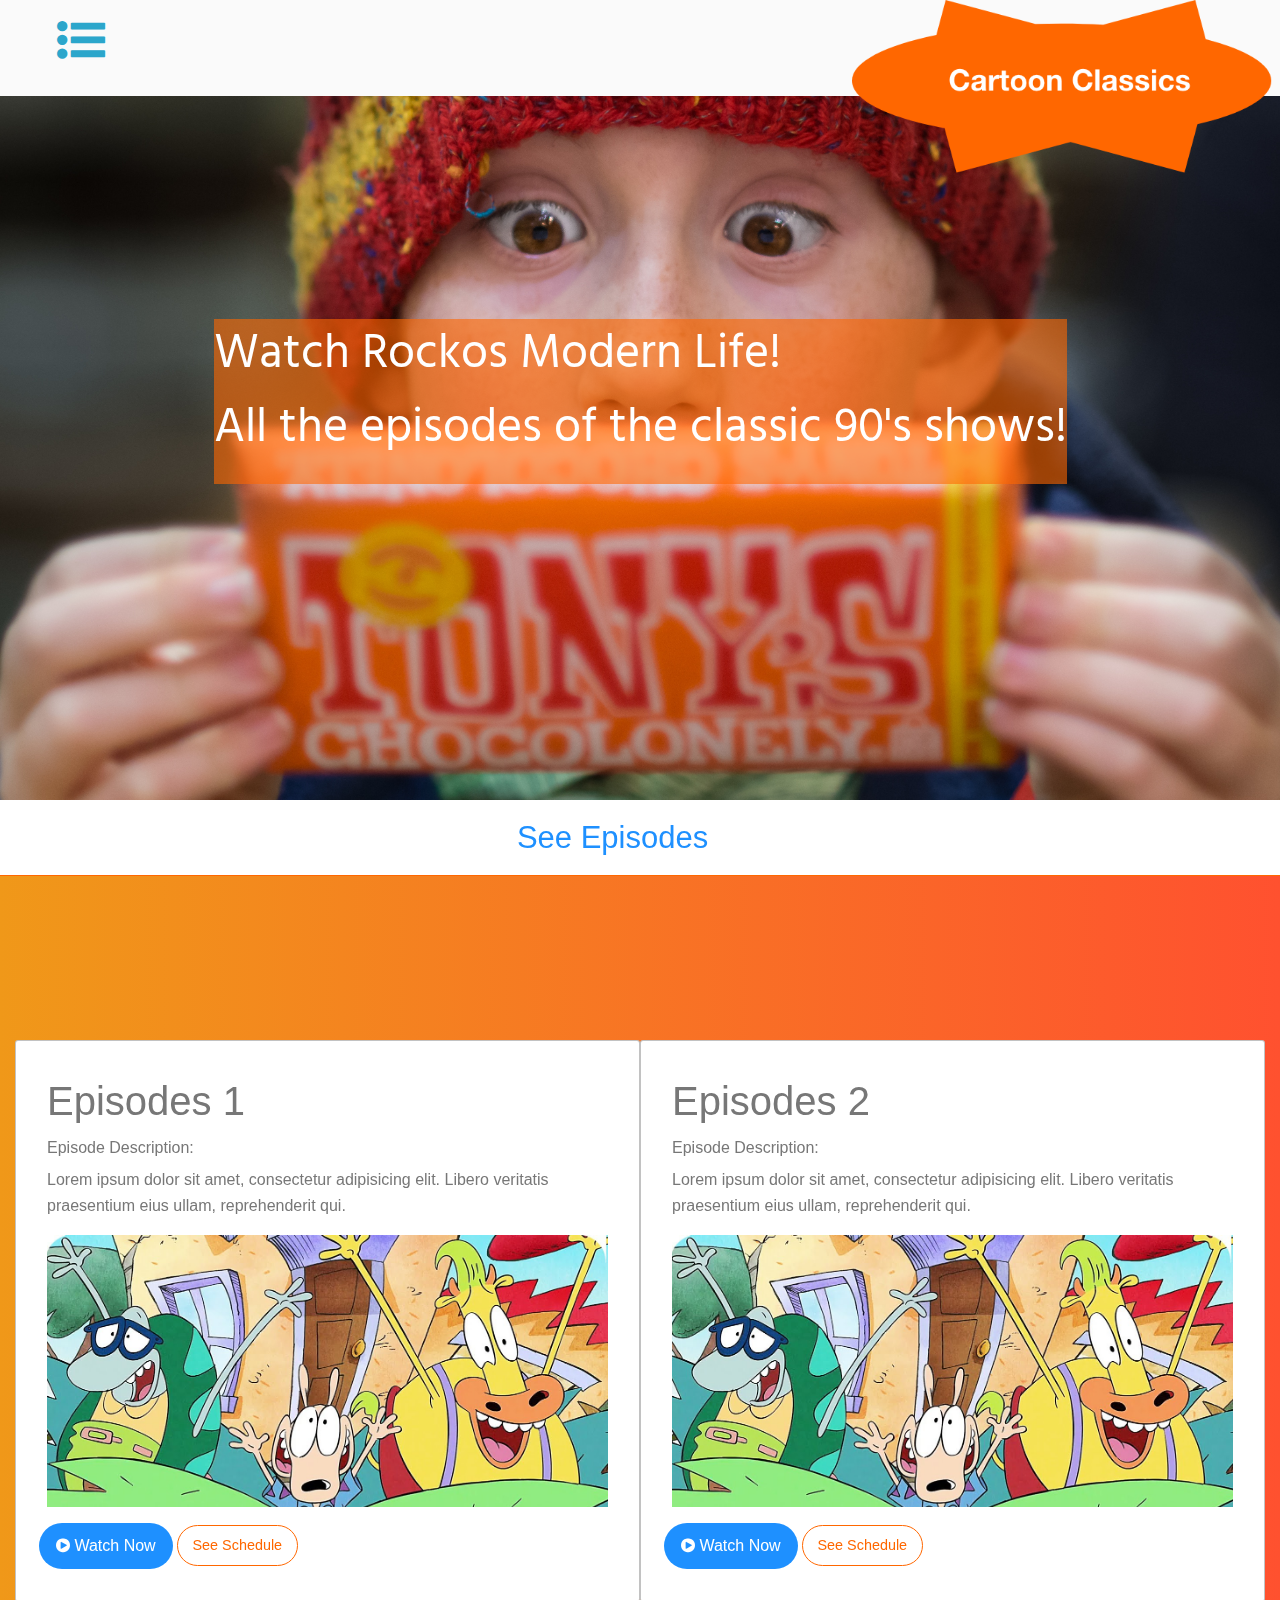
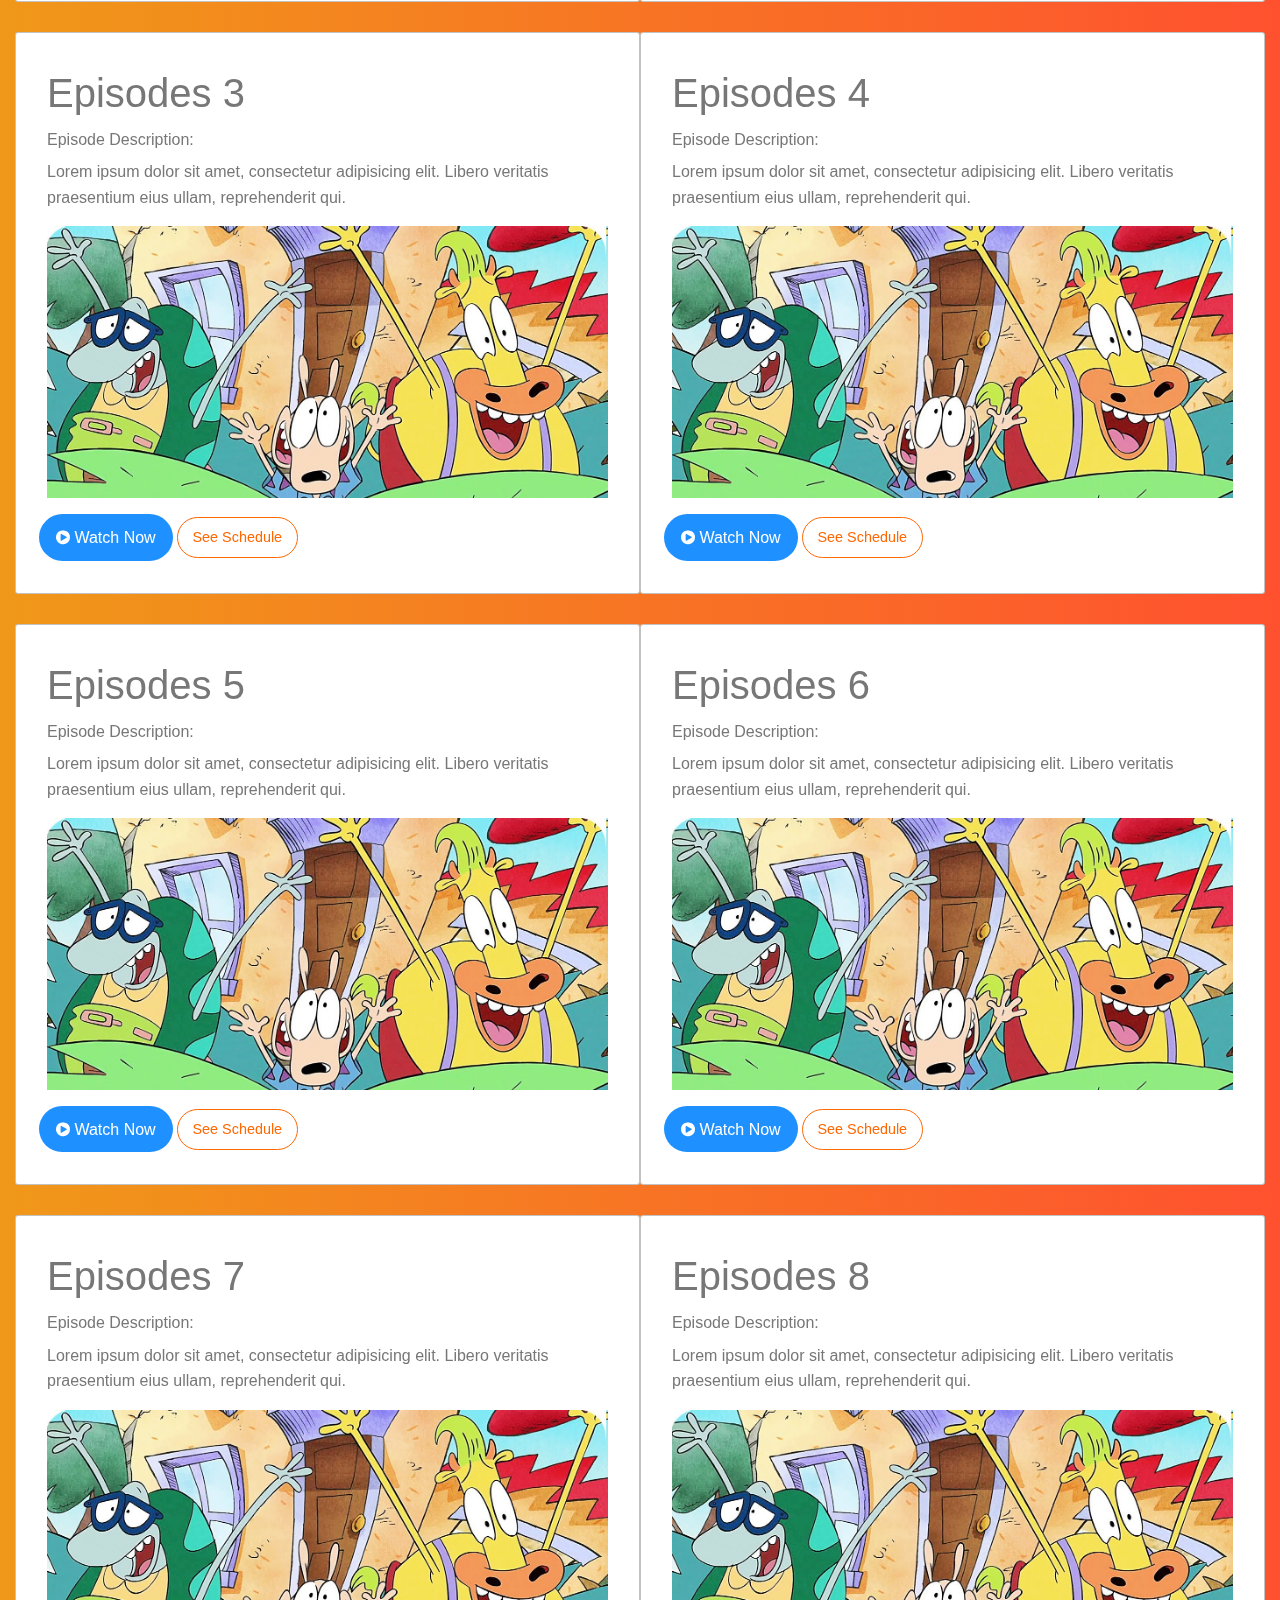
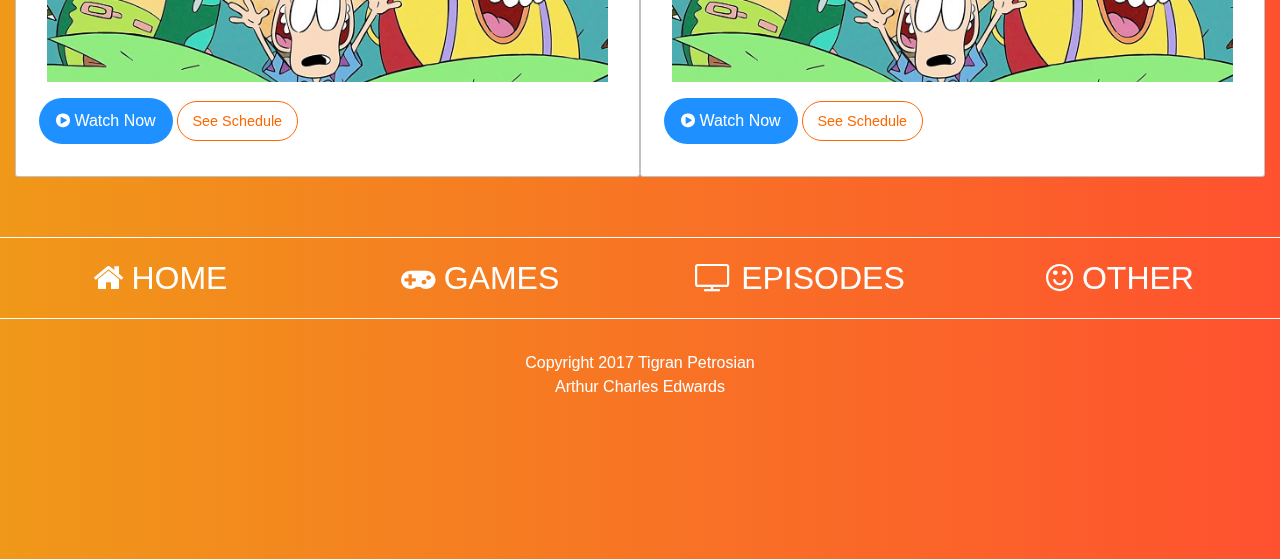
==== commit 34cdddc5: "updated styles and added content" ====
--- a/rockos-episodes.html
+++ b/rockos-episodes.html
@@ -34,7 +34,7 @@
          <br>
          <li class="offnav-link-styles"><a href="games.html" class="offnav-link-styles"><i class="fa fa-gamepad fa-2x" aria-hidden="true"></i>&nbsp GAMES</a></li>
          <br>
-         <li class="offnav-link-styles"><a href="episodes.html" class="offnav-link-styles"> <i class="fa fa-television fa-2x" aria-hidden="true"></i>&nbsp EPISODES</a></li>
+         <li class="offnav-link-styles"><a href="rockos-episodes.html" class="offnav-link-styles"> <i class="fa fa-television fa-2x" aria-hidden="true"></i>&nbsp EPISODES</a></li>
          <br>
          <li class="offnav-link-styles"><a href="radio.html" class="offnav-link-styles"><i class="fa fa-headphones fa-2x" aria-hidden="true"></i>&nbsp RADIO</a></li>
          <br>
@@ -45,7 +45,7 @@
    <div class="off-canvas-content" data-off-canvas-content>
      <div class=" small-12 medium-12 large-12 classic-cartoon Rockos-banner">
 
-        <h1 class="intro-banner-text wow fadeInRight" data-wow-duration="0.9s" data-wow-delay="1.2s"><span class="text-bg"> Watch Rockos Modern Life!</span></h1>
+        <h1 class="intro-banner-text wow fadeInRight" data-wow-duration="0.9s" data-wow-delay="1.2s"><span class="text-bg"> Watch Rockos Modern Life! <p>All the episodes of the classic 90's shows!</p></span></h1>
         <div class="card-section card-action-styles column-block">
            <h3 class="banner-section-below text-center"> See Episodes &nbsp <i class="fa fa-arrow-down wow fadeOutDown" data-wow-duration="1.9s" data-wow-offset="200"  data-wow-iteration="10" aria-hidden="true"></i> </h3>
         </div>
@@ -63,8 +63,8 @@
                   </div>
                 </div>
                 <div class=" button-placement medium-6 large-6">
-                  <a href="about.html" class="button warning secondary" id="orange-btn-styles02"><i class="fa fa-play-circle" aria-hidden="true"></i> Watch Episode</a>
-                  <a href="about.html" class="button hollow " id="outline-schedule-style02">See Schedule</a>
+                  <a href="about.html" class="button" id="orange-btn-styles02"><i class="fa fa-play-circle" aria-hidden="true"></i> Watch Now</a>
+                  <a href="about.html" class="button hollow" id="outline-schedule-style02">See Schedule</a>
                 </div>
             </div> <!---End of espisode card --------------------------------------------->
             <div class="small-12 medium-6 large-6 episode-block column column-block callout">
@@ -76,9 +76,9 @@
                        <!-- <img src="img/rocko-banner03.jpg"> -->
                    </div>
                  </div>
-                 <div class=" button-placement medium-6 large-6">
-                   <a href="about.html" class="button warning secondary" id="orange-btn-styles02"><i class="fa fa-play-circle" aria-hidden="true"></i> Watch Episode</a>
-                   <a href="about.html" class="button hollow " id="outline-schedule-style02">See Schedule</a>
+                 <div class="button-placement medium-6 large-6">
+                   <a href="about.html" class="button" id="orange-btn-styles02"><i class="fa fa-play-circle" aria-hidden="true"></i> Watch Now</a>
+                   <a href="about.html" class="button hollow" id="outline-schedule-style02">See Schedule</a>
                  </div>
              </div> <!---End of espisode card --------------------------------------------->
              <div class="small-12 medium-6 large-6 episode-block column column-block callout">
@@ -90,9 +90,9 @@
                         <!-- <img src="img/rocko-banner03.jpg"> -->
                     </div>
                   </div>
-                  <div class=" button-placement medium-6 large-6">
-                    <a href="about.html" class="button warning secondary" id="orange-btn-styles02"><i class="fa fa-play-circle" aria-hidden="true"></i> Watch Episode</a>
-                    <a href="about.html" class="button hollow " id="outline-schedule-style02">See Schedule</a>
+                  <div class="button-placement medium-6 large-6">
+                    <a href="about.html" class="button" id="orange-btn-styles02"><i class="fa fa-play-circle" aria-hidden="true"></i> Watch Now</a>
+                    <a href="about.html" class="button hollow" id="outline-schedule-style02">See Schedule</a>
                   </div>
               </div> <!---End of espisode card --------------------------------------------->
               <div class="small-12 medium-6 large-6 episode-block column column-block callout">
@@ -105,8 +105,8 @@
                      </div>
                    </div>
                    <div class=" button-placement medium-6 large-6">
-                     <a href="about.html" class="button warning secondary" id="orange-btn-styles02"><i class="fa fa-play-circle" aria-hidden="true"></i> Watch Episode</a>
-                     <a href="about.html" class="button hollow " id="outline-schedule-style02">See Schedule</a>
+                     <a href="about.html" class="button" id="orange-btn-styles02"><i class="fa fa-play-circle" aria-hidden="true"></i> Watch Now</a>
+                     <a href="about.html" class="button hollow" id="outline-schedule-style02">See Schedule</a>
                    </div>
                </div> <!---End of espisode card --------------------------------------------->
                <div class="small-12 medium-6 large-6 episode-block column column-block callout">
@@ -118,9 +118,9 @@
                           <!-- <img src="img/rocko-banner03.jpg"> -->
                       </div>
                     </div>
-                    <div class=" button-placement medium-6 large-6">
-                      <a href="about.html" class="button warning secondary" id="orange-btn-styles02"><i class="fa fa-play-circle" aria-hidden="true"></i> Watch Episode</a>
-                      <a href="about.html" class="button hollow " id="outline-schedule-style02">See Schedule</a>
+                    <div class="button-placement medium-6 large-6">
+                      <a href="about.html" class="button" id="orange-btn-styles02"><i class="fa fa-play-circle" aria-hidden="true"></i> Watch Now</a>
+                      <a href="about.html" class="button hollow" id="outline-schedule-style02">See Schedule</a>
                     </div>
                 </div> <!---End of espisode card --------------------------------------------->
                 <div class="small-12 medium-6 large-6 episode-block column column-block callout">
@@ -133,8 +133,8 @@
                        </div>
                      </div>
                      <div class=" button-placement medium-6 large-6">
-                       <a href="about.html" class="button warning secondary" id="orange-btn-styles02"><i class="fa fa-play-circle" aria-hidden="true"></i> Watch Episode</a>
-                       <a href="about.html" class="button hollow " id="outline-schedule-style02">See Schedule</a>
+                       <a href="about.html" class="button" id="orange-btn-styles02"><i class="fa fa-play-circle" aria-hidden="true"></i> Watch Now</a>
+                       <a href="about.html" class="button hollow" id="outline-schedule-style02">See Schedule</a>
                      </div>
                  </div> <!---End of espisode card --------------------------------------------->
                  <div class="small-12 medium-6 large-6 episode-block column column-block callout">
@@ -146,9 +146,9 @@
                             <!-- <img src="img/rocko-banner03.jpg"> -->
                         </div>
                       </div>
-                      <div class=" button-placement medium-6 large-6">
-                        <a href="about.html" class="button warning secondary" id="orange-btn-styles02"><i class="fa fa-play-circle" aria-hidden="true"></i> Watch Episode</a>
-                        <a href="about.html" class="button hollow " id="outline-schedule-style02">See Schedule</a>
+                      <div class="button-placement medium-6 large-6">
+                        <a href="about.html" class="button" id="orange-btn-styles02"><i class="fa fa-play-circle" aria-hidden="true"></i> Watch Now</a>
+                        <a href="about.html" class="button hollow" id="outline-schedule-style02">See Schedule</a>
                       </div>
                   </div> <!---End of espisode card --------------------------------------------->
                   <div class="small-12 medium-6 large-6 episode-block column column-block callout">
@@ -161,8 +161,8 @@
                          </div>
                        </div>
                        <div class=" button-placement medium-6 large-6">
-                         <a href="about.html" class="button warning secondary" id="orange-btn-styles02"><i class="fa fa-play-circle" aria-hidden="true"></i> Watch Episode</a>
-                         <a href="about.html" class="button hollow " id="outline-schedule-style02">See Schedule</a>
+                         <a href="about.html" class="button" id="orange-btn-styles02"><i class="fa fa-play-circle" aria-hidden="true"></i> Watch Now</a>
+                         <a href="about.html" class="button hollow" id="outline-schedule-style02">See Schedule</a>
                        </div>
                    </div> <!---End of espisode card --------------------------------------------->
          </div>
--- a/css/home-styles.css
+++ b/css/home-styles.css
@@ -141,7 +141,7 @@
   margin-top: 1rem;
   font-size: 1rem;
   border-radius: 26px;
-  color: #000 !important;
+  color: #fff !important;
 
 }
 
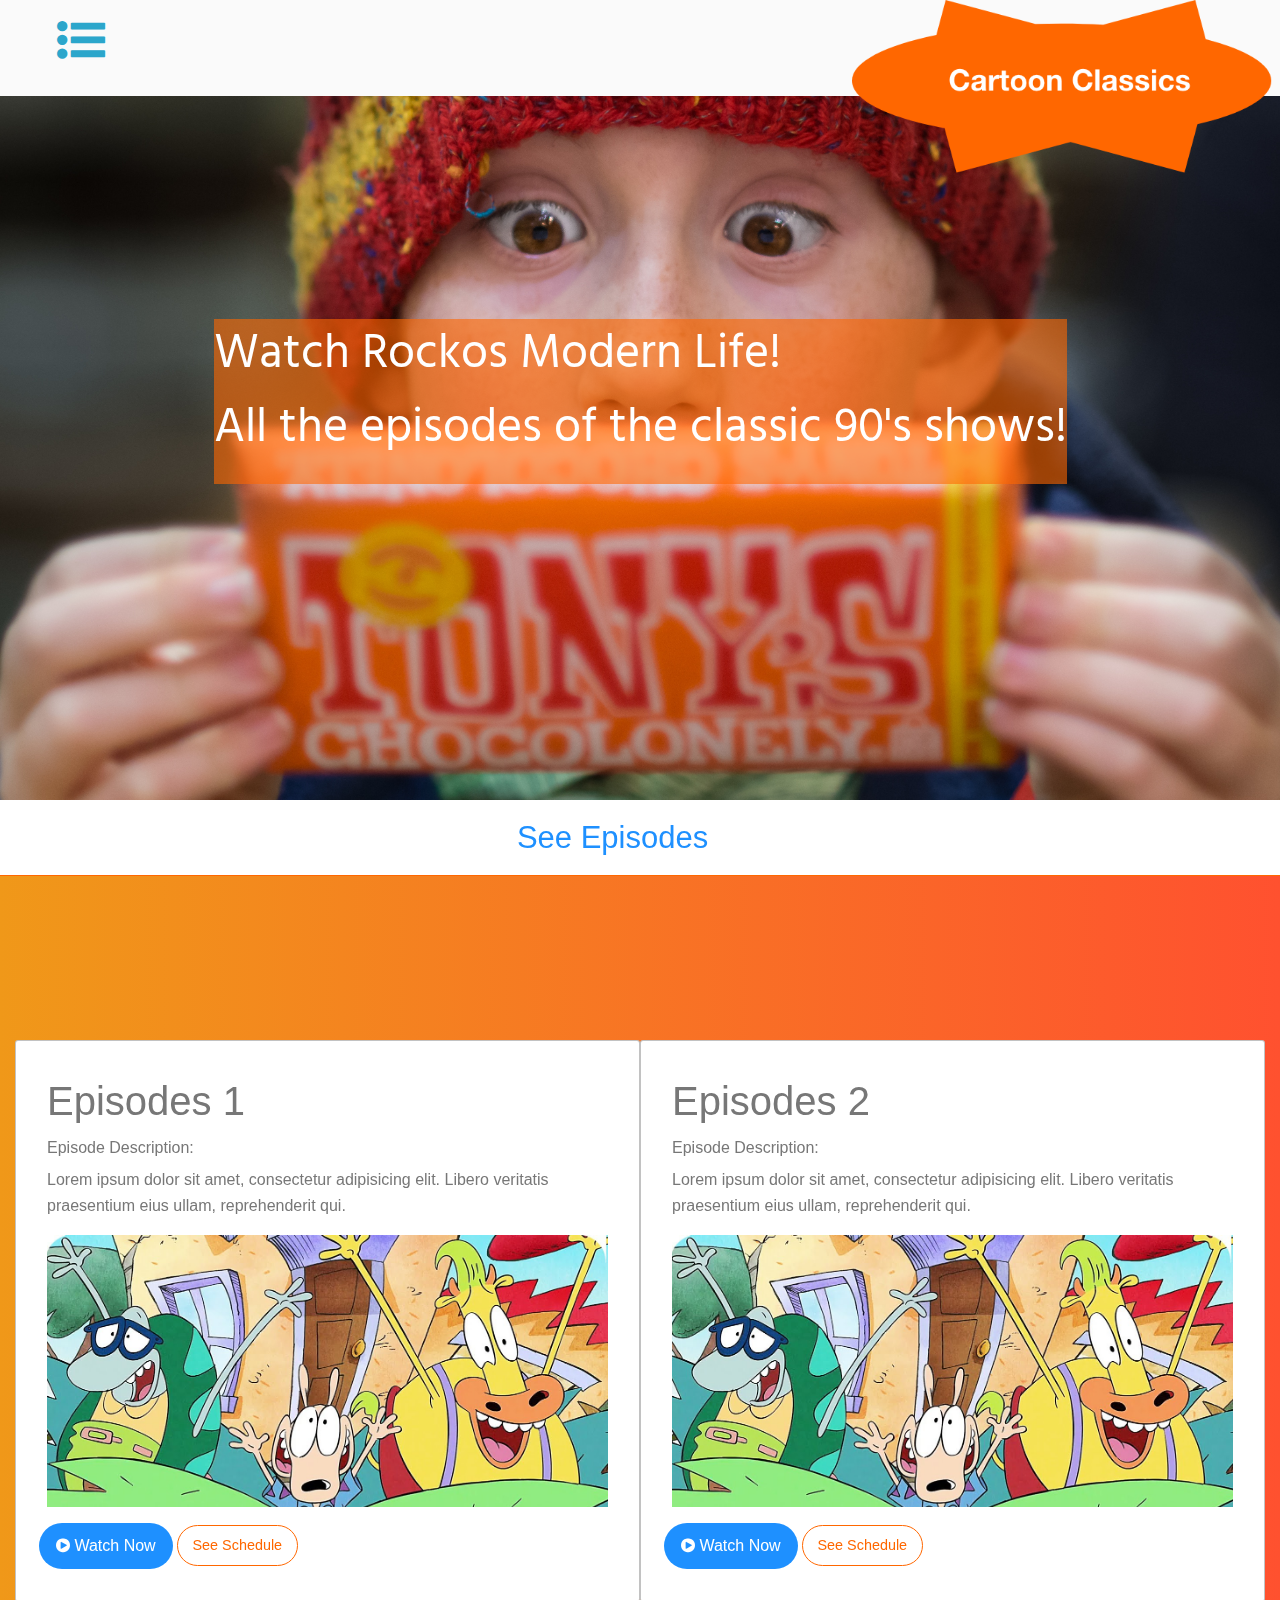
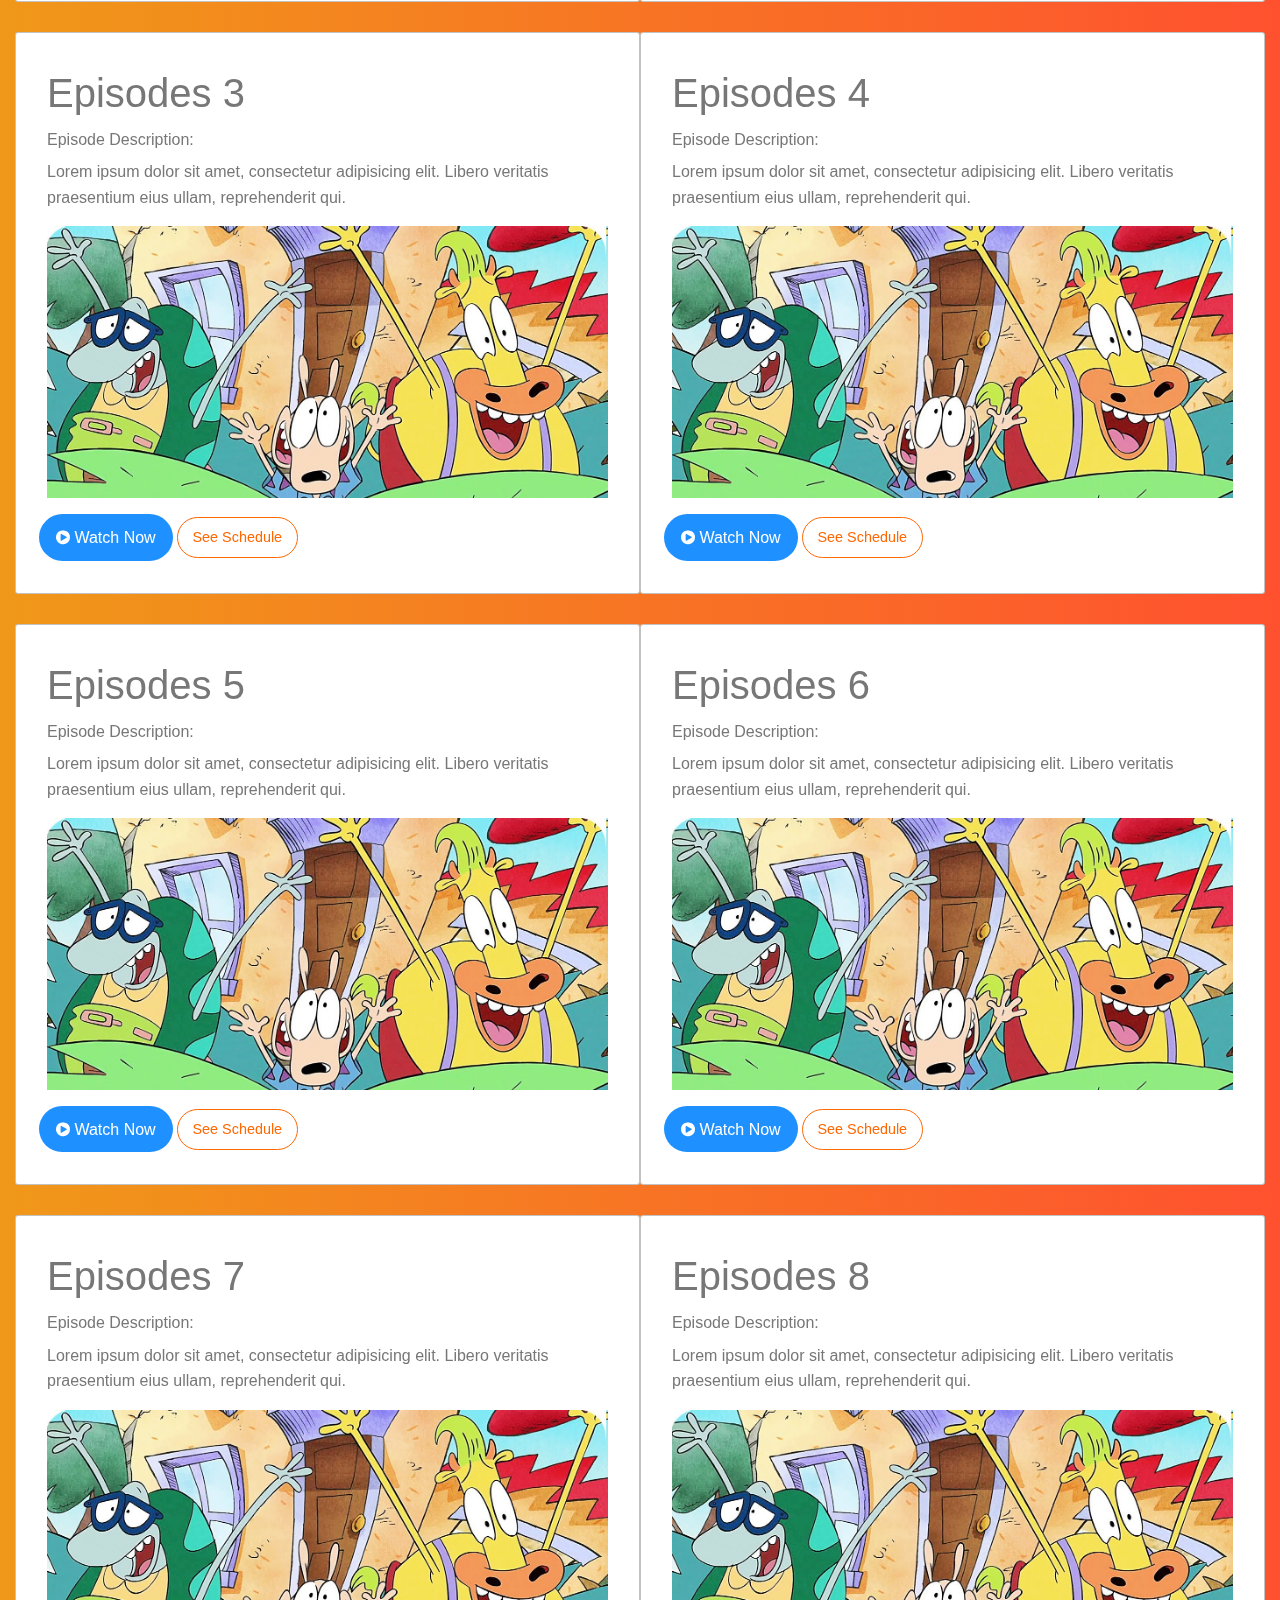
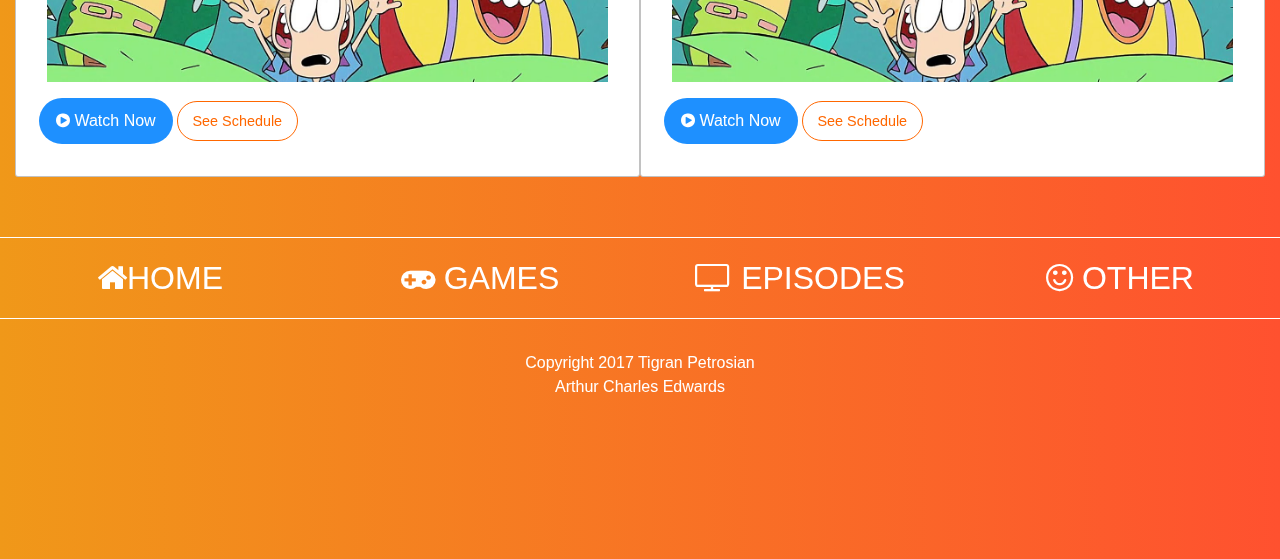
==== commit 977c87f1: "eupdated code." ====
--- a/rockos-episodes.html
+++ b/rockos-episodes.html
@@ -170,7 +170,7 @@
 
 
    <div class="footer-styles ">
-      <div class="small-12 medium-3 large-3 card-section columns footer-text-styles type-styles text-center"> <i class="fa fa-home" aria-hidden="true"></i> HOME</div>
+      <a href="index.html"><div class="small-12 medium-3 large-3 card-section columns footer-text-styles type-styles text-center"><i class="fa fa-home" aria-hidden="true"></i>HOME </div></a>
       <div class="small-12 medium-3 large-3 card-section columns footer-text-styles type-styles text-center"> <i class="fa fa-gamepad" aria-hidden="true"></i> GAMES</div>
       <div class="small-12 medium-3 large-3 card-section columns footer-text-styles type-styles text-center"> <i class="fa fa-television" aria-hidden="true"></i> EPISODES</div>
       <div class="small-12 medium-3 large-3 card-section columns footer-text-styles type-styles text-center"> <i class="fa fa-smile-o" aria-hidden="true"></i> OTHER</div>
